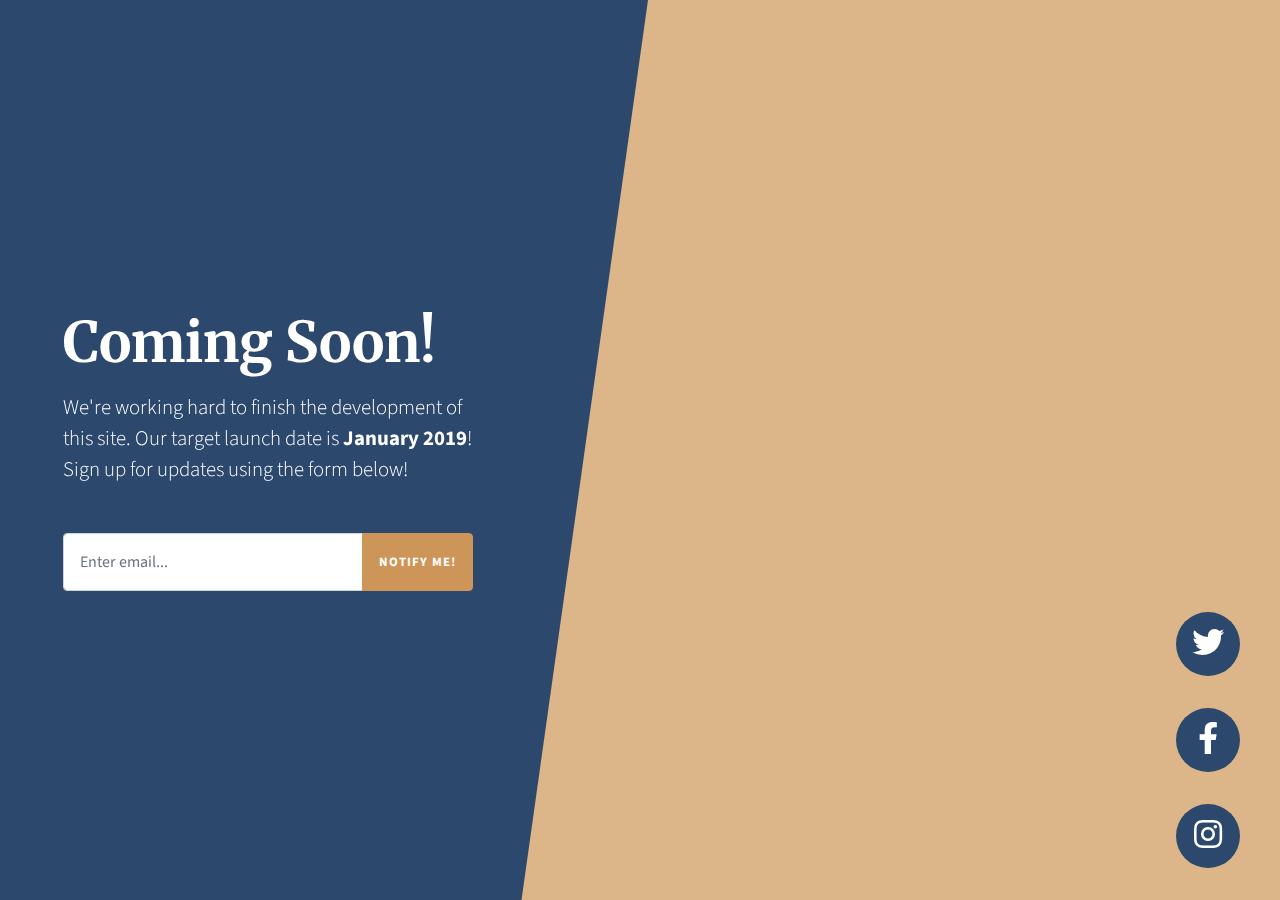
==== index.html @ 7bd94e20 "initial commit" ====
<!DOCTYPE html>
<html lang="en">

<head>

  <meta charset="utf-8">
  <meta name="viewport" content="width=device-width, initial-scale=1, shrink-to-fit=no">
  <meta name="description" content="">
  <meta name="author" content="">

  <title>Coming Soon - Start Bootstrap Theme</title>

  <!-- Bootstrap core CSS -->
  <link href="vendor/bootstrap/css/bootstrap.min.css" rel="stylesheet">

  <!-- Custom fonts for this template -->
  <link href="https://fonts.googleapis.com/css?family=Source+Sans+Pro:200,200i,300,300i,400,400i,600,600i,700,700i,900,900i" rel="stylesheet">
  <link href="https://fonts.googleapis.com/css?family=Merriweather:300,300i,400,400i,700,700i,900,900i" rel="stylesheet">
  <link href="vendor/fontawesome-free/css/all.min.css" rel="stylesheet" type="text/css">

  <!-- Custom styles for this template -->
  <link href="css/coming-soon.min.css" rel="stylesheet">

</head>

<body>

  <div class="overlay"></div>
  <video playsinline="playsinline" autoplay="autoplay" muted="muted" loop="loop">
    <source src="mp4/bg.mp4" type="video/mp4">
  </video>

  <div class="masthead">
    <div class="masthead-bg"></div>
    <div class="container h-100">
      <div class="row h-100">
        <div class="col-12 my-auto">
          <div class="masthead-content text-white py-5 py-md-0">
            <h1 class="mb-3">Coming Soon!</h1>
            <p class="mb-5">We're working hard to finish the development of this site. Our target launch date is
              <strong>January 2019</strong>! Sign up for updates using the form below!</p>
            <div class="input-group input-group-newsletter">
              <input type="email" class="form-control" placeholder="Enter email..." aria-label="Enter email..." aria-describedby="submit-button">
              <div class="input-group-append">
                <button class="btn btn-secondary" type="button" id="submit-button">Notify Me!</button>
              </div>
            </div>
          </div>
        </div>
      </div>
    </div>
  </div>

  <div class="social-icons">
    <ul class="list-unstyled text-center mb-0">
      <li class="list-unstyled-item">
        <a href="#">
          <i class="fab fa-twitter"></i>
        </a>
      </li>
      <li class="list-unstyled-item">
        <a href="#">
          <i class="fab fa-facebook-f"></i>
        </a>
      </li>
      <li class="list-unstyled-item">
        <a href="#">
          <i class="fab fa-instagram"></i>
        </a>
      </li>
    </ul>
  </div>

  <!-- Bootstrap core JavaScript -->
  <script src="vendor/jquery/jquery.min.js"></script>
  <script src="vendor/bootstrap/js/bootstrap.bundle.min.js"></script>

  <!-- Custom scripts for this template -->
  <script src="js/coming-soon.min.js"></script>

</body>

</html>
---- css/coming-soon.min.css ----
/*!
 * Start Bootstrap - Coming Soon v5.0.8 (https://startbootstrap.com/themes/coming-soon)
 * Copyright 2013-2020 Start Bootstrap
 * Licensed under MIT (https://github.com/StartBootstrap/startbootstrap-coming-soon/blob/master/LICENSE)
 */html{height:100%}body{height:100%;min-height:35rem;position:relative;font-family:'Source Sans Pro';font-weight:300}h1,h2,h3,h4,h5,h6{font-family:Merriweather;font-weight:700}video{position:fixed;top:50%;left:50%;min-width:100%;min-height:100%;width:auto;height:auto;transform:translateX(-50%) translateY(-50%);z-index:0}@media (pointer:coarse) and (hover:none){body{background:url(../img/bg-mobile-fallback.jpg) #002e66 no-repeat center center scroll;background-size:cover}body video{display:none}}.overlay{position:absolute;top:0;left:0;height:100%;width:100%;background-color:#cd9557;opacity:.7;z-index:1}.masthead{position:relative;overflow:hidden;padding-bottom:3rem;z-index:2}.masthead .masthead-bg{position:absolute;top:0;bottom:0;right:0;left:0;width:100%;min-height:35rem;height:100%;background-color:rgba(0,46,102,.8);transform:skewY(4deg);transform-origin:bottom right}.masthead .masthead-content h1{font-size:2.5rem}.masthead .masthead-content p{font-size:1.2rem}.masthead .masthead-content p strong{font-weight:700}.masthead .masthead-content .input-group-newsletter input{height:auto;font-size:1rem;padding:1rem}.masthead .masthead-content .input-group-newsletter button{font-size:.8rem;font-weight:700;text-transform:uppercase;letter-spacing:1px;padding:1rem}@media (min-width:768px){.masthead{height:100%;min-height:0;width:40.5rem;padding-bottom:0}.masthead .masthead-bg{min-height:0;transform:skewX(-8deg);transform-origin:top right}.masthead .masthead-content{padding-left:3rem;padding-right:10rem}.masthead .masthead-content h1{font-size:3.5rem}.masthead .masthead-content p{font-size:1.3rem}}.social-icons{position:absolute;margin-bottom:2rem;width:100%;z-index:2}.social-icons ul{margin-top:2rem;width:100%;text-align:center}.social-icons ul>li{margin-left:1rem;margin-right:1rem;display:inline-block}.social-icons ul>li>a{display:block;color:#fff;background-color:rgba(0,46,102,.8);border-radius:100%;font-size:2rem;line-height:4rem;height:4rem;width:4rem}@media (min-width:768px){.social-icons{margin:0;position:absolute;right:2.5rem;bottom:2rem;width:auto}.social-icons ul{margin-top:0;width:auto}.social-icons ul>li{display:block;margin-left:0;margin-right:0;margin-bottom:2rem}.social-icons ul>li:last-child{margin-bottom:0}.social-icons ul>li>a{transition:all .2s ease-in-out;font-size:2rem;line-height:4rem;height:4rem;width:4rem}.social-icons ul>li>a:hover{background-color:#002e66}}.btn-secondary{background-color:#cd9557;border-color:#cd9557}.btn-secondary:active,.btn-secondary:focus,.btn-secondary:hover{background-color:#ba7c37!important;border-color:#ba7c37!important}.input{font-weight:300!important}
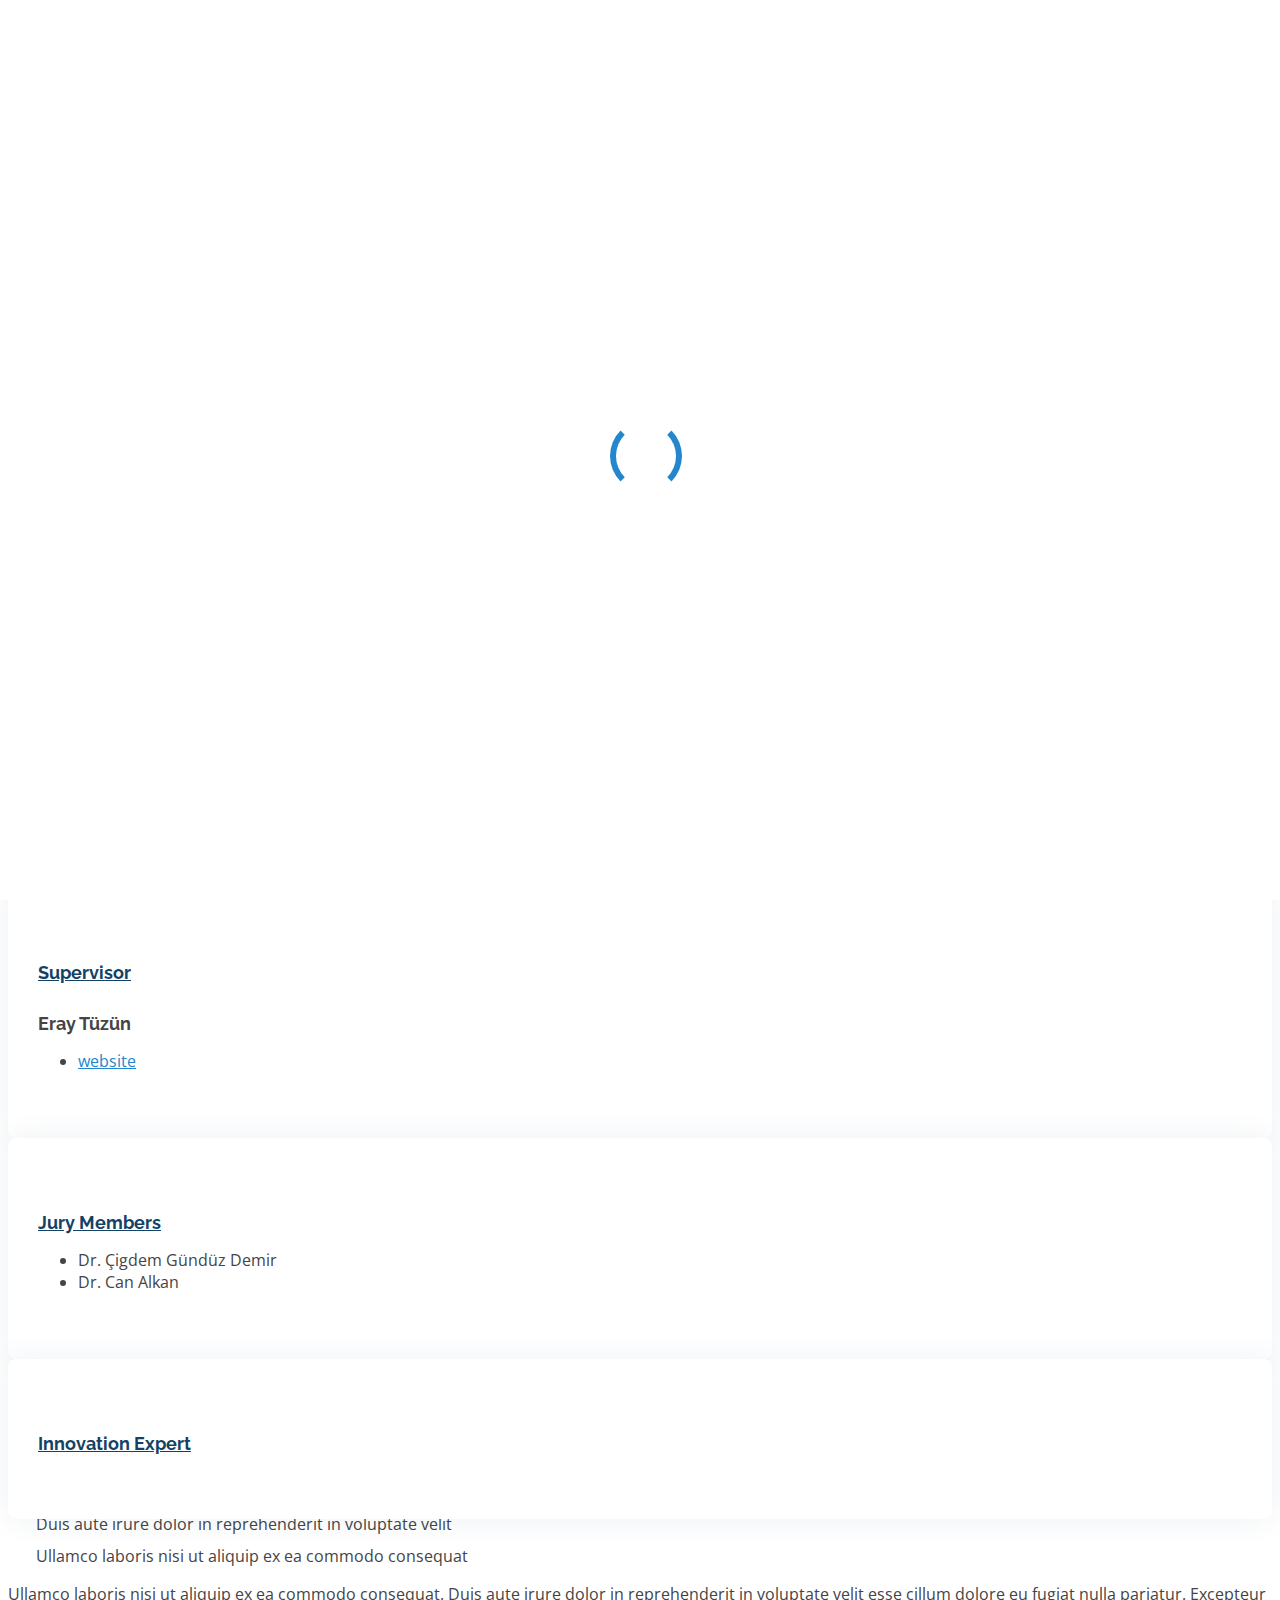
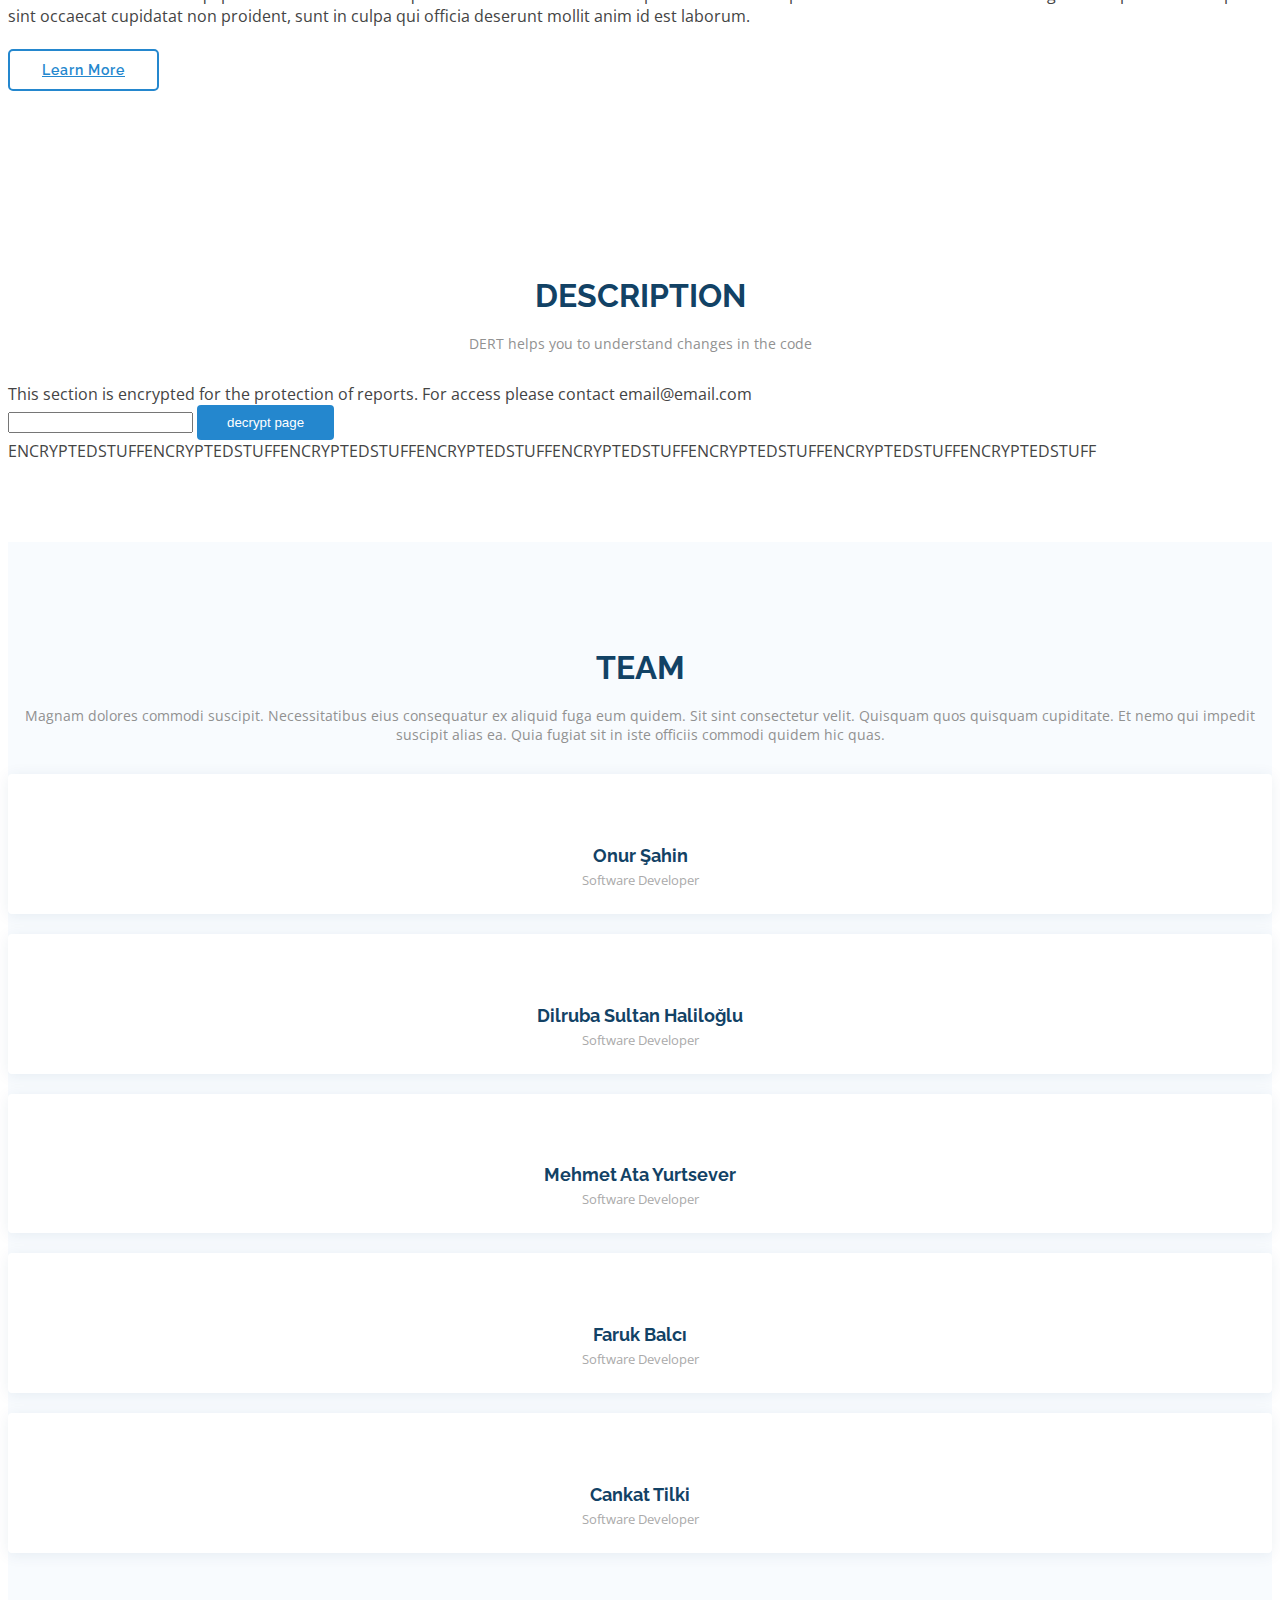
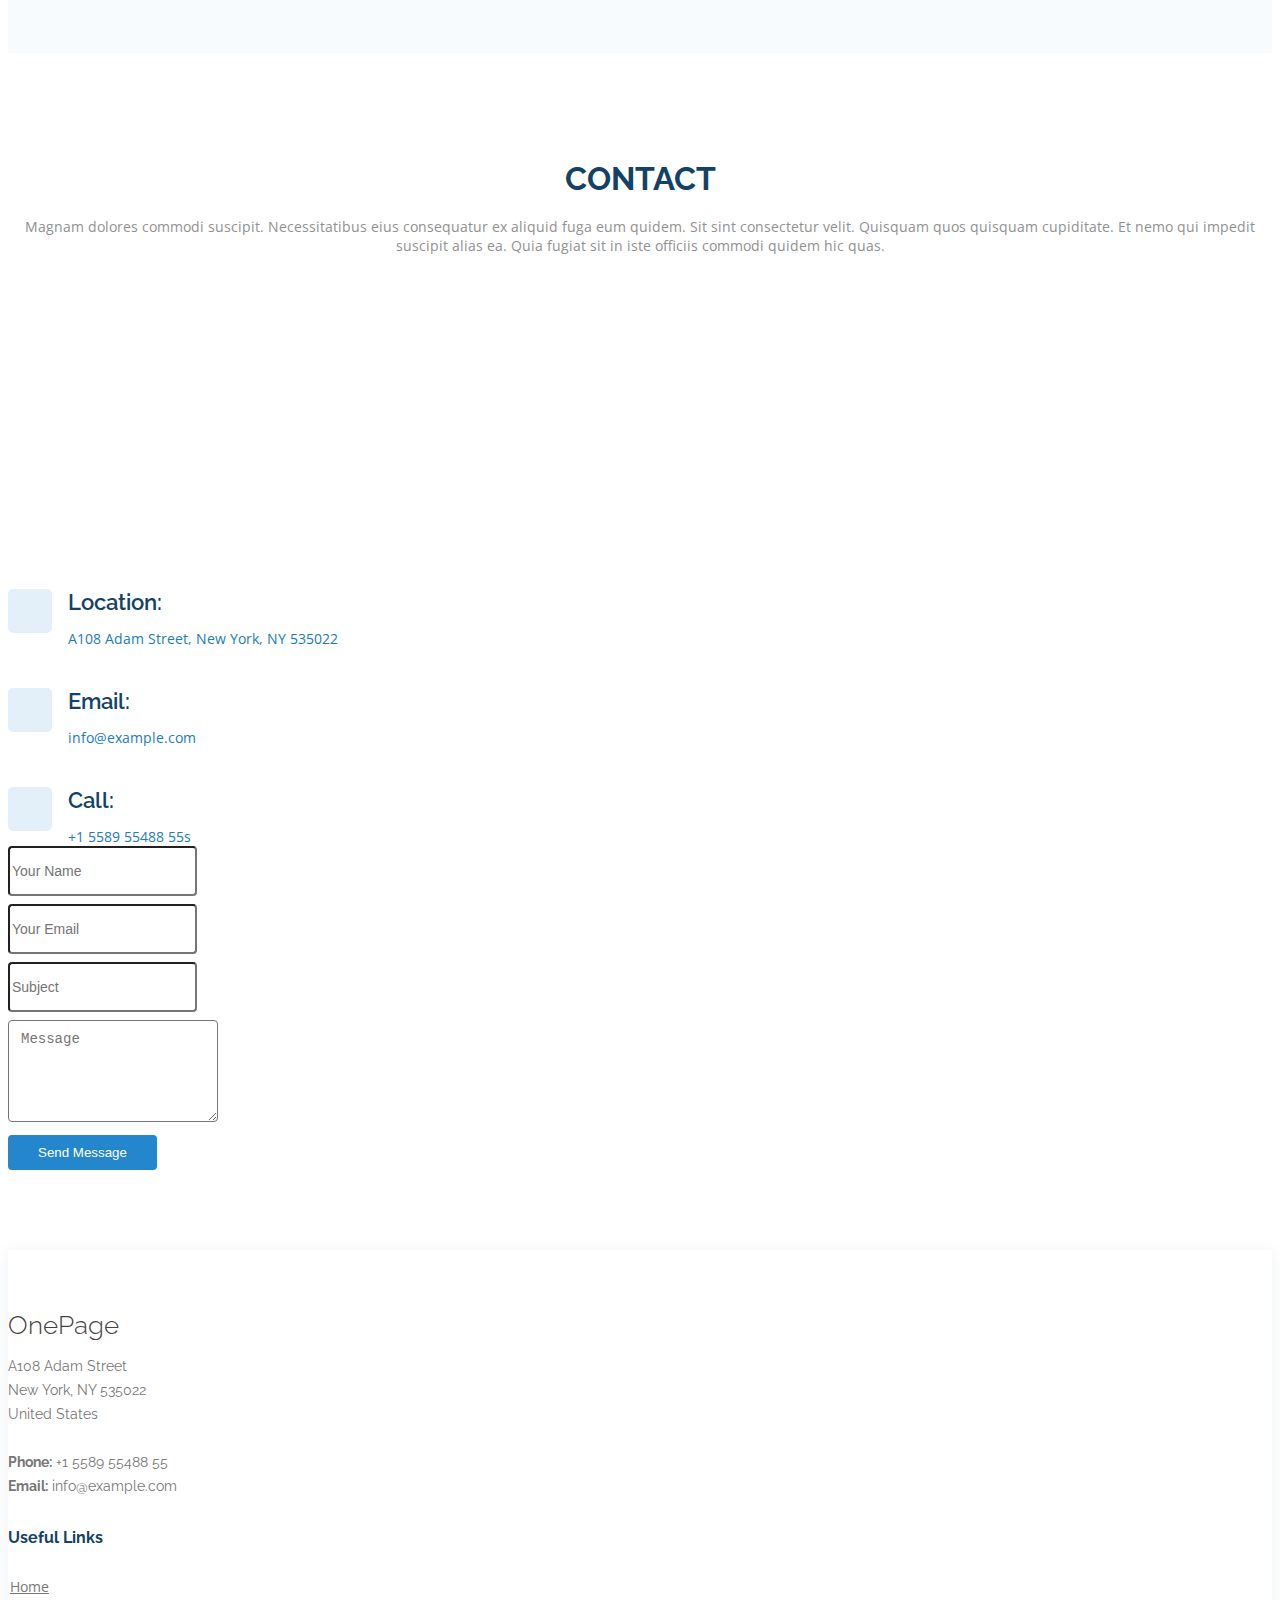
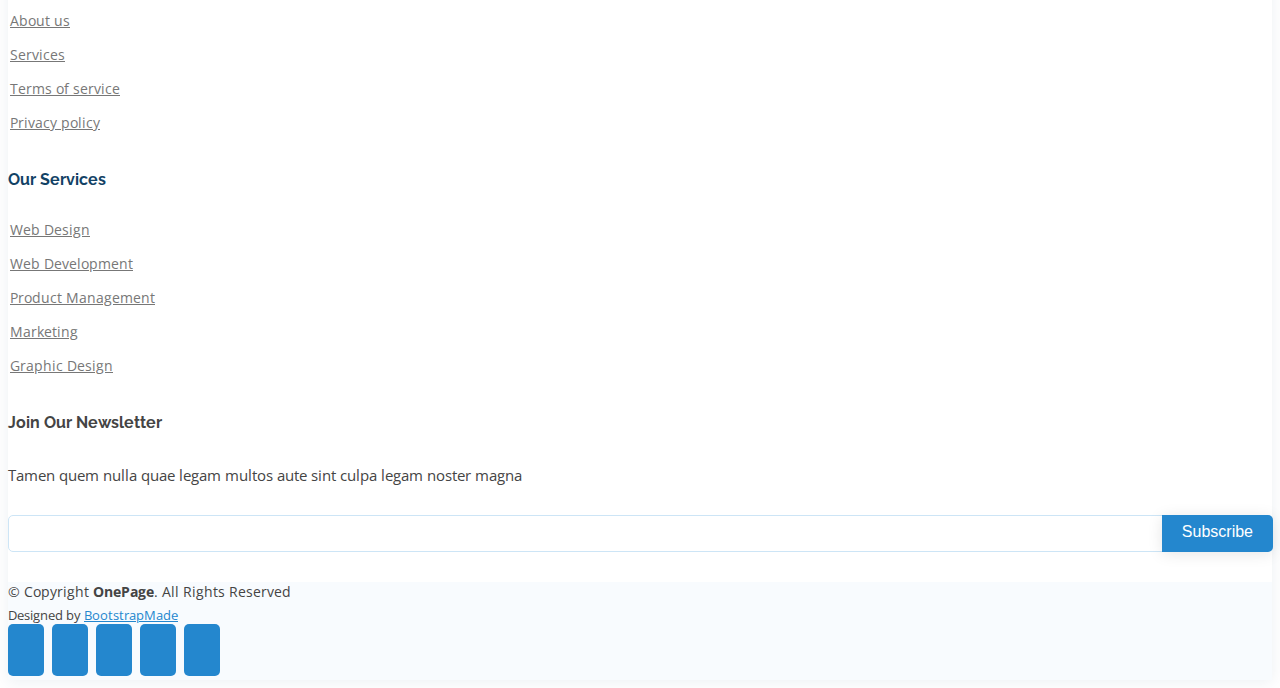
==== commit 9c2899d2: "Added encryption do" ====
--- a/index.html
+++ b/index.html
@@ -1,83 +1,1063 @@
-<!DOCTYPE html>
-<html lang="en">
-
-<head>
-
-  <meta charset="utf-8">
-  <meta name="viewport" content="width=device-width, initial-scale=1, shrink-to-fit=no">
-  <meta name="description" content="">
-  <meta name="author" content="">
-
-  <title>Coming Soon - Start Bootstrap Theme</title>
-
-  <!-- Bootstrap core CSS -->
-  <link href="vendor/bootstrap/css/bootstrap.min.css" rel="stylesheet">
-
-  <!-- Custom fonts for this template -->
-  <link href="https://fonts.googleapis.com/css?family=Source+Sans+Pro:200,200i,300,300i,400,400i,600,600i,700,700i,900,900i" rel="stylesheet">
-  <link href="https://fonts.googleapis.com/css?family=Merriweather:300,300i,400,400i,700,700i,900,900i" rel="stylesheet">
-  <link href="vendor/fontawesome-free/css/all.min.css" rel="stylesheet" type="text/css">
-
-  <!-- Custom styles for this template -->
-  <link href="css/coming-soon.min.css" rel="stylesheet">
-
-</head>
-
-<body>
-
-  <div class="overlay"></div>
-  <video playsinline="playsinline" autoplay="autoplay" muted="muted" loop="loop">
-    <source src="mp4/bg.mp4" type="video/mp4">
-  </video>
-
-  <div class="masthead">
-    <div class="masthead-bg"></div>
-    <div class="container h-100">
-      <div class="row h-100">
-        <div class="col-12 my-auto">
-          <div class="masthead-content text-white py-5 py-md-0">
-            <h1 class="mb-3">Coming Soon!</h1>
-            <p class="mb-5">We're working hard to finish the development of this site. Our target launch date is
-              <strong>January 2019</strong>! Sign up for updates using the form below!</p>
-            <div class="input-group input-group-newsletter">
-              <input type="email" class="form-control" placeholder="Enter email..." aria-label="Enter email..." aria-describedby="submit-button">
-              <div class="input-group-append">
-                <button class="btn btn-secondary" type="button" id="submit-button">Notify Me!</button>
-              </div>
-            </div>
-          </div>
-        </div>
-      </div>
-    </div>
-  </div>
-
-  <div class="social-icons">
-    <ul class="list-unstyled text-center mb-0">
-      <li class="list-unstyled-item">
-        <a href="#">
-          <i class="fab fa-twitter"></i>
-        </a>
-      </li>
-      <li class="list-unstyled-item">
-        <a href="#">
-          <i class="fab fa-facebook-f"></i>
-        </a>
-      </li>
-      <li class="list-unstyled-item">
-        <a href="#">
-          <i class="fab fa-instagram"></i>
-        </a>
-      </li>
-    </ul>
-  </div>
-
-  <!-- Bootstrap core JavaScript -->
-  <script src="vendor/jquery/jquery.min.js"></script>
-  <script src="vendor/bootstrap/js/bootstrap.bundle.min.js"></script>
-
-  <!-- Custom scripts for this template -->
-  <script src="js/coming-soon.min.js"></script>
-
-</body>
-
-</html>
+<!DOCTYPE html>
+<html lang="en">
+
+<head>
+  <meta charset="utf-8">
+  <meta content="width=device-width, initial-scale=1.0" name="viewport">
+
+  <title>OnePage Bootstrap Template - Index</title>
+  <meta content="" name="descriptison">
+  <meta content="" name="keywords">
+
+  <!-- Favicons -->
+  <link href="assets/img/favicon.png" rel="icon">
+  <link href="assets/img/apple-touch-icon.png" rel="apple-touch-icon">
+
+  <!-- Google Fonts -->
+  <link href="https://fonts.googleapis.com/css?family=Open+Sans:300,300i,400,400i,600,600i,700,700i|Raleway:300,300i,400,400i,500,500i,600,600i,700,700i|Poppins:300,300i,400,400i,500,500i,600,600i,700,700i" rel="stylesheet">
+
+  <!-- Vendor CSS Files -->
+  <link href="assets/vendor/bootstrap/css/bootstrap.min.css" rel="stylesheet">
+  <link href="assets/vendor/icofont/icofont.min.css" rel="stylesheet">
+  <link href="assets/vendor/boxicons/css/boxicons.min.css" rel="stylesheet">
+  <link href="assets/vendor/remixicon/remixicon.css" rel="stylesheet">
+  <link href="assets/vendor/venobox/venobox.css" rel="stylesheet">
+  <link href="assets/vendor/owl.carousel/assets/owl.carousel.min.css" rel="stylesheet">
+  <link href="assets/vendor/aos/aos.css" rel="stylesheet">
+
+  <!-- Template Main CSS File -->
+  <link href="assets/css/style.css" rel="stylesheet">
+
+  <!-- =======================================================
+  * Template Name: OnePage - v2.1.0
+  * Template URL: https://bootstrapmade.com/onepage-multipurpose-bootstrap-template/
+  * Author: BootstrapMade.com
+  * License: https://bootstrapmade.com/license/
+  ======================================================== -->
+</head>
+
+<body>
+
+
+  <!-- ======= Header ======= -->
+  <header id="header" class="fixed-top">
+    <div class="container d-flex align-items-center">
+
+      <h1 class="logo mr-auto"><a href="index.html">DERT</a></h1>
+      <!-- Uncomment below if you prefer to use an image logo -->
+      <!-- <a href="index.html" class="logo mr-auto"><img src="assets/img/logo.png" alt="" class="img-fluid"></a>-->
+
+      <nav class="nav-menu d-none d-lg-block">
+        <ul>
+          <li class="active"><a href="index.html">Home</a></li>
+          <!--<li><a href="#about">About</a></li>
+          <li><a href="#services">Services</a></li>
+          <li><a href="#portfolio">Portfolio</a></li>
+          <li><a href="#team">Team</a></li>
+          <li><a href="#pricing">Pricing</a></li>
+          <li class="drop-down"><a href="">Drop Down</a>
+            <ul>
+              <li><a href="#">Drop Down 1</a></li>
+              <li class="drop-down"><a href="#">Deep Drop Down</a>
+                <ul>
+                  <li><a href="#">Deep Drop Down 1</a></li>
+                  <li><a href="#">Deep Drop Down 2</a></li>
+                  <li><a href="#">Deep Drop Down 3</a></li>
+                  <li><a href="#">Deep Drop Down 4</a></li>
+                  <li><a href="#">Deep Drop Down 5</a></li>
+                </ul>
+              </li>
+              <li><a href="#">Drop Down 2</a></li>
+              <li><a href="#">Drop Down 3</a></li>
+              <li><a href="#">Drop Down 4</a></li>
+            </ul>
+          </li>
+          <li><a href="#contact">Contact</a></li>
+        -->
+        </ul>
+      </nav><!-- .nav-menu -->
+
+      <a href="#about" class="get-started-btn scrollto">Get Started</a>
+
+    </div>
+  </header><!-- End Header -->
+
+
+  <!-- ======= Hero Section ======= -->
+  <section id="hero" class="d-flex align-items-center">
+    <div class="container position-relative" data-aos="fade-up" data-aos-delay="100">
+      <div class="row justify-content-center">
+        <div class="col-xl-7 col-lg-9 text-center">
+          <h1>DERT</h1>
+          <h2>Diagram Enhanced Review Tool</h2>
+        </div>
+      </div>
+      <div class="text-center">
+        <a href="#about" class="btn-get-started scrollto">Get Started</a>
+      </div>
+
+      <div class="row icon-boxes">
+        <div class="col-md-6 col-lg-3 d-flex align-items-stretch mb-5 mb-lg-0" data-aos="zoom-in" data-aos-delay="200">
+          <div class="icon-box">
+            <!-- <div class="icon"><i class="ri-stack-line"></i></div> -->
+            <h4 class="title"><a href="">Members</a></h4>
+            <ul>
+              <li>Onur Şahin</li>
+              <li>Mehmet Ata Yurtsever</li>
+              <li>Cankat Tilki</li>
+              <li>Dilruba Sultan Haliloğlu</li>
+              <li>Faruk Balcı</li>
+            </ul>
+          </div>
+        </div>
+
+        <div class="col-md-6 col-lg-3 d-flex align-items-stretch mb-5 mb-lg-0" data-aos="zoom-in" data-aos-delay="300">
+          <div class="icon-box">
+            <!--<div class="icon"><i class="ri-palette-line"></i></div>-->
+            <h4 class="title"><a href="">Supervisor</a></h4>
+            <h5 class="title">Eray Tüzün</h5>
+            <ul>
+              <li><a href="http://www.eraytuzun.com/index.html">website</a></li>
+            </ul>
+          </div>
+        </div>
+
+        <div class="col-md-6 col-lg-3 d-flex align-items-stretch mb-5 mb-lg-0" data-aos="zoom-in" data-aos-delay="400">
+          <div class="icon-box">
+            <h4 class="title"><a href="">Jury Members</a></h4>
+            <ul>
+              <li>Dr. Çigdem Gündüz Demir</li>
+              <li>Dr. Can Alkan </li>
+            </ul>
+          </div>
+        </div>
+
+        <div class="col-md-6 col-lg-3 d-flex align-items-stretch mb-5 mb-lg-0" data-aos="zoom-in" data-aos-delay="500">
+          <div class="icon-box">
+            <h4 class="title"><a href="">Innovation Expert</a></h4>
+          </div>
+        </div>
+
+      </div>
+    </div>
+  </section><!-- End Hero -->
+
+  <main id="main">
+
+    <!-- ======= About Section ======= -->
+    <section id="about" class="about">
+      <div class="container" data-aos="fade-up">
+
+        <div class="section-title">
+          <h2>Description</h2>
+          <p>DERT helps you to understand changes in the code</p>
+        </div>
+
+        <div class="row content">
+          <div class="col-lg-6">
+            <p>
+              Lorem ipsum dolor sit amet, consectetur adipiscing elit, sed do eiusmod tempor incididunt ut labore et dolore
+              magna aliqua.
+            </p>
+            <ul>
+              <li><i class="ri-check-double-line"></i> Ullamco laboris nisi ut aliquip ex ea commodo consequat</li>
+              <li><i class="ri-check-double-line"></i> Duis aute irure dolor in reprehenderit in voluptate velit</li>
+              <li><i class="ri-check-double-line"></i> Ullamco laboris nisi ut aliquip ex ea commodo consequat</li>
+            </ul>
+          </div>
+          <div class="col-lg-6 pt-4 pt-lg-0">
+            <p>
+              Ullamco laboris nisi ut aliquip ex ea commodo consequat. Duis aute irure dolor in reprehenderit in voluptate
+              velit esse cillum dolore eu fugiat nulla pariatur. Excepteur sint occaecat cupidatat non proident, sunt in
+              culpa qui officia deserunt mollit anim id est laborum.
+            </p>
+            <a href="#" class="btn-learn-more">Learn More</a>
+          </div>
+        </div>
+
+      </div>
+    </section><!-- End About Section -->
+
+    <section id="reports" class="d-flex align-items-center">
+      <div class="container position-relative" data-aos="fade-up" data-aos-delay="100">
+
+        <div class="section-title">
+          <h2>Description</h2>
+          <p>DERT helps you to understand changes in the code</p>
+        </div>
+
+        <div class="pwd-prompt text-center" id="pwd-prompt">
+          <div class="text-center">
+            This section is encrypted for the protection of reports. For access please contact email@email.com
+          </div>
+          <input id="key" type="text">    
+          <button class="dec-but" onclick="decrypt()">decrypt page</button>
+        </div>
+        <div class="encrypted" id="encrypted">
+          ENCRYPTEDSTUFFENCRYPTEDSTUFFENCRYPTEDSTUFFENCRYPTEDSTUFFENCRYPTEDSTUFFENCRYPTEDSTUFFENCRYPTEDSTUFFENCRYPTEDSTUFF
+        </div>
+    
+      </div>
+    </section>
+
+    <!-- ======= Counts Section ======= -->
+  <!--
+      <section id="counts" class="counts section-bg">
+      <div class="container">
+
+        <div class="row justify-content-end">
+
+          <div class="col-lg-3 col-md-5 col-6 d-md-flex align-items-md-stretch">
+            <div class="count-box">
+              <span data-toggle="counter-up">65</span>
+              <p>Happy Clients</p>
+            </div>
+          </div>
+
+          <div class="col-lg-3 col-md-5 col-6 d-md-flex align-items-md-stretch">
+            <div class="count-box">
+              <span data-toggle="counter-up">85</span>
+              <p>Projects</p>
+            </div>
+          </div>
+
+          <div class="col-lg-3 col-md-5 col-6 d-md-flex align-items-md-stretch">
+            <div class="count-box">
+              <span data-toggle="counter-up">12</span>
+              <p>Years of experience</p>
+            </div>
+          </div>
+
+          <div class="col-lg-3 col-md-5 col-6 d-md-flex align-items-md-stretch">
+            <div class="count-box">
+              <span data-toggle="counter-up">15</span>
+              <p>Awards</p>
+            </div>
+          </div>
+
+        </div>
+
+      </div>
+    </section><!-- End Counts Section -->
+  
+
+    <!-- ======= About Video Section ======= -->
+    <!--
+    <section id="about-video" class="about-video">
+      <div class="container" data-aos="fade-up">
+
+        <div class="row">
+
+          <div class="col-lg-6 video-box align-self-baseline" data-aos="fade-right" data-aos-delay="100">
+            <img src="assets/img/about-video.jpg" class="img-fluid" alt="">
+            <a href="https://www.youtube.com/watch?v=jDDaplaOz7Q" class="venobox play-btn mb-4" data-vbtype="video" data-autoplay="true"></a>
+          </div>
+
+          <div class="col-lg-6 pt-3 pt-lg-0 content" data-aos="fade-left" data-aos-delay="100">
+            <h3>Voluptatem dignissimos provident quasi corporis voluptates sit assumenda.</h3>
+            <p class="font-italic">
+              Lorem ipsum dolor sit amet, consectetur adipiscing elit, sed do eiusmod tempor incididunt ut labore et dolore
+              magna aliqua.
+            </p>
+            <ul>
+              <li><i class="bx bx-check-double"></i> Ullamco laboris nisi ut aliquip ex ea commodo consequat.</li>
+              <li><i class="bx bx-check-double"></i> Duis aute irure dolor in reprehenderit in voluptate velit.</li>
+              <li><i class="bx bx-check-double"></i> Voluptate repellendus pariatur reprehenderit corporis sint.</li>
+              <li><i class="bx bx-check-double"></i> Ullamco laboris nisi ut aliquip ex ea commodo consequat. Duis aute irure dolor in reprehenderit in voluptate trideta storacalaperda mastiro dolore eu fugiat nulla pariatur.</li>
+            </ul>
+            <p>
+              Ullamco laboris nisi ut aliquip ex ea commodo consequat. Duis aute irure dolor in reprehenderit in voluptate
+              velit esse cillum dolore eu fugiat nulla pariatur. Excepteur sint occaecat cupidatat non proident, sunt in
+              culpa qui officia deserunt mollit anim id est laborum
+            </p>
+          </div>
+
+        </div>
+
+      </div>
+    </section><!-- End About Video Section -->
+  
+
+    <!-- ======= Clients Section ======= -->
+    <!--
+    <section id="clients" class="clients section-bg">
+      <div class="container">
+
+        <div class="row">
+
+          <div class="col-lg-2 col-md-4 col-6 d-flex align-items-center justify-content-center" data-aos="zoom-in">
+            <img src="assets/img/clients/client-1.png" class="img-fluid" alt="">
+          </div>
+
+          <div class="col-lg-2 col-md-4 col-6 d-flex align-items-center justify-content-center" data-aos="zoom-in">
+            <img src="assets/img/clients/client-2.png" class="img-fluid" alt="">
+          </div>
+
+          <div class="col-lg-2 col-md-4 col-6 d-flex align-items-center justify-content-center" data-aos="zoom-in">
+            <img src="assets/img/clients/client-3.png" class="img-fluid" alt="">
+          </div>
+
+          <div class="col-lg-2 col-md-4 col-6 d-flex align-items-center justify-content-center" data-aos="zoom-in">
+            <img src="assets/img/clients/client-4.png" class="img-fluid" alt="">
+          </div>
+
+          <div class="col-lg-2 col-md-4 col-6 d-flex align-items-center justify-content-center" data-aos="zoom-in">
+            <img src="assets/img/clients/client-5.png" class="img-fluid" alt="">
+          </div>
+
+          <div class="col-lg-2 col-md-4 col-6 d-flex align-items-center justify-content-center" data-aos="zoom-in">
+            <img src="assets/img/clients/client-6.png" class="img-fluid" alt="">
+          </div>
+
+        </div>
+
+      </div>
+    </section><!-- End Clients Section -->
+
+    <!-- ======= Testimonials Section ======= -->
+    <!--
+    <section id="testimonials" class="testimonials">
+      <div class="container" data-aos="fade-up">
+
+        <div class="section-title">
+          <h2>Testimonials</h2>
+          <p>Magnam dolores commodi suscipit. Necessitatibus eius consequatur ex aliquid fuga eum quidem. Sit sint consectetur velit. Quisquam quos quisquam cupiditate. Et nemo qui impedit suscipit alias ea. Quia fugiat sit in iste officiis commodi quidem hic quas.</p>
+        </div>
+
+        <div class="owl-carousel testimonials-carousel">
+
+          <div class="testimonial-item">
+            <p>
+              <i class="bx bxs-quote-alt-left quote-icon-left"></i>
+              Proin iaculis purus consequat sem cure digni ssim donec porttitora entum suscipit rhoncus. Accusantium quam, ultricies eget id, aliquam eget nibh et. Maecen aliquam, risus at semper.
+              <i class="bx bxs-quote-alt-right quote-icon-right"></i>
+            </p>
+            <img src="assets/img/testimonials/testimonials-1.jpg" class="testimonial-img" alt="">
+            <h3>Saul Goodman</h3>
+            <h4>Ceo &amp; Founder</h4>
+          </div>
+
+          <div class="testimonial-item">
+            <p>
+              <i class="bx bxs-quote-alt-left quote-icon-left"></i>
+              Export tempor illum tamen malis malis eram quae irure esse labore quem cillum quid cillum eram malis quorum velit fore eram velit sunt aliqua noster fugiat irure amet legam anim culpa.
+              <i class="bx bxs-quote-alt-right quote-icon-right"></i>
+            </p>
+            <img src="assets/img/testimonials/testimonials-2.jpg" class="testimonial-img" alt="">
+            <h3>Sara Wilsson</h3>
+            <h4>Designer</h4>
+          </div>
+
+          <div class="testimonial-item">
+            <p>
+              <i class="bx bxs-quote-alt-left quote-icon-left"></i>
+              Enim nisi quem export duis labore cillum quae magna enim sint quorum nulla quem veniam duis minim tempor labore quem eram duis noster aute amet eram fore quis sint minim.
+              <i class="bx bxs-quote-alt-right quote-icon-right"></i>
+            </p>
+            <img src="assets/img/testimonials/testimonials-3.jpg" class="testimonial-img" alt="">
+            <h3>Jena Karlis</h3>
+            <h4>Store Owner</h4>
+          </div>
+
+          <div class="testimonial-item">
+            <p>
+              <i class="bx bxs-quote-alt-left quote-icon-left"></i>
+              Fugiat enim eram quae cillum dolore dolor amet nulla culpa multos export minim fugiat minim velit minim dolor enim duis veniam ipsum anim magna sunt elit fore quem dolore labore illum veniam.
+              <i class="bx bxs-quote-alt-right quote-icon-right"></i>
+            </p>
+            <img src="assets/img/testimonials/testimonials-4.jpg" class="testimonial-img" alt="">
+            <h3>Matt Brandon</h3>
+            <h4>Freelancer</h4>
+          </div>
+
+          <div class="testimonial-item">
+            <p>
+              <i class="bx bxs-quote-alt-left quote-icon-left"></i>
+              Quis quorum aliqua sint quem legam fore sunt eram irure aliqua veniam tempor noster veniam enim culpa labore duis sunt culpa nulla illum cillum fugiat legam esse veniam culpa fore nisi cillum quid.
+              <i class="bx bxs-quote-alt-right quote-icon-right"></i>
+            </p>
+            <img src="assets/img/testimonials/testimonials-5.jpg" class="testimonial-img" alt="">
+            <h3>John Larson</h3>
+            <h4>Entrepreneur</h4>
+          </div>
+
+        </div>
+
+      </div>
+    </section><!-- End Testimonials Section -->
+
+    <!-- ======= Services Section ======= -->
+    <!--
+    <section id="services" class="services section-bg">
+      <div class="container" data-aos="fade-up">
+
+        <div class="section-title">
+          <h2>Sevices</h2>
+          <p>Magnam dolores commodi suscipit. Necessitatibus eius consequatur ex aliquid fuga eum quidem. Sit sint consectetur velit. Quisquam quos quisquam cupiditate. Et nemo qui impedit suscipit alias ea. Quia fugiat sit in iste officiis commodi quidem hic quas.</p>
+        </div>
+
+        <div class="row">
+          <div class="col-lg-4 col-md-6 d-flex align-items-stretch" data-aos="zoom-in" data-aos-delay="100">
+            <div class="icon-box iconbox-blue">
+              <div class="icon">
+                <svg width="100" height="100" viewBox="0 0 600 600" xmlns="http://www.w3.org/2000/svg">
+                  <path stroke="none" stroke-width="0" fill="#f5f5f5" d="M300,521.0016835830174C376.1290562159157,517.8887921683347,466.0731472004068,529.7835943286574,510.70327084640275,468.03025145048787C554.3714126377745,407.6079735673963,508.03601936045806,328.9844924480964,491.2728898941984,256.3432110539036C474.5976632858925,184.082847569629,479.9380746630129,96.60480741107993,416.23090153303,58.64404602377083C348.86323505073057,18.502131276798302,261.93793281208167,40.57373210992963,193.5410806939664,78.93577620505333C130.42746243093433,114.334589627462,98.30271207620316,179.96522072025542,76.75703585869454,249.04625023123273C51.97151888228291,328.5150500222984,13.704378332031375,421.85034740162234,66.52175969318436,486.19268352777647C119.04800174914682,550.1803526380478,217.28368757567262,524.383925680826,300,521.0016835830174"></path>
+                </svg>
+                <i class="bx bxl-dribbble"></i>
+              </div>
+              <h4><a href="">Lorem Ipsum</a></h4>
+              <p>Voluptatum deleniti atque corrupti quos dolores et quas molestias excepturi</p>
+            </div>
+          </div>
+
+          <div class="col-lg-4 col-md-6 d-flex align-items-stretch mt-4 mt-md-0" data-aos="zoom-in" data-aos-delay="200">
+            <div class="icon-box iconbox-orange ">
+              <div class="icon">
+                <svg width="100" height="100" viewBox="0 0 600 600" xmlns="http://www.w3.org/2000/svg">
+                  <path stroke="none" stroke-width="0" fill="#f5f5f5" d="M300,582.0697525312426C382.5290701553225,586.8405444964366,449.9789794690241,525.3245884688669,502.5850820975895,461.55621195738473C556.606425686781,396.0723002908107,615.8543463187945,314.28637112970534,586.6730223649479,234.56875336149918C558.9533121215079,158.8439757836574,454.9685369536778,164.00468322053177,381.49747125262974,130.76875717737553C312.15926192815925,99.40240125094834,248.97055460311594,18.661163978235184,179.8680185752513,50.54337015887873C110.5421016452524,82.52863877960104,119.82277516462835,180.83849132639028,109.12597500060166,256.43424936330496C100.08760227029461,320.3096726198365,92.17705696193138,384.0621239912766,124.79988738764834,439.7174275375508C164.83382741302287,508.01625554203684,220.96474134820875,577.5009287672846,300,582.0697525312426"></path>
+                </svg>
+                <i class="bx bx-file"></i>
+              </div>
+              <h4><a href="">Sed Perspiciatis</a></h4>
+              <p>Duis aute irure dolor in reprehenderit in voluptate velit esse cillum dolore</p>
+            </div>
+          </div>
+
+          <div class="col-lg-4 col-md-6 d-flex align-items-stretch mt-4 mt-lg-0" data-aos="zoom-in" data-aos-delay="300">
+            <div class="icon-box iconbox-pink">
+              <div class="icon">
+                <svg width="100" height="100" viewBox="0 0 600 600" xmlns="http://www.w3.org/2000/svg">
+                  <path stroke="none" stroke-width="0" fill="#f5f5f5" d="M300,541.5067337569781C382.14930387511276,545.0595476570109,479.8736841581634,548.3450877840088,526.4010558755058,480.5488172755941C571.5218469581645,414.80211281144784,517.5187510058486,332.0715597781072,496.52539010469104,255.14436215662573C477.37192572678356,184.95920475031193,473.57363656557914,105.61284051026155,413.0603344069578,65.22779650032875C343.27470386102294,18.654635553484475,251.2091493199835,5.337323636656869,175.0934190732945,40.62881213300186C97.87086631185822,76.43348514350839,51.98124368387456,156.15599469081315,36.44837278890362,239.84606092416172C21.716077023791087,319.22268207091537,43.775223500013084,401.1760424656574,96.891909868211,461.97329694683043C147.22146801428983,519.5804099606455,223.5754009179313,538.201503339737,300,541.5067337569781"></path>
+                </svg>
+                <i class="bx bx-tachometer"></i>
+              </div>
+              <h4><a href="">Magni Dolores</a></h4>
+              <p>Excepteur sint occaecat cupidatat non proident, sunt in culpa qui officia</p>
+            </div>
+          </div>
+
+          <div class="col-lg-4 col-md-6 d-flex align-items-stretch mt-4" data-aos="zoom-in" data-aos-delay="100">
+            <div class="icon-box iconbox-yellow">
+              <div class="icon">
+                <svg width="100" height="100" viewBox="0 0 600 600" xmlns="http://www.w3.org/2000/svg">
+                  <path stroke="none" stroke-width="0" fill="#f5f5f5" d="M300,503.46388370962813C374.79870501325706,506.71871716319447,464.8034551963731,527.1746412648533,510.4981551193396,467.86667711651364C555.9287308511215,408.9015244558933,512.6030010748507,327.5744911775523,490.211057578863,256.5855673507754C471.097692560561,195.9906835881958,447.69079081568157,138.11976852964426,395.19560036434837,102.3242989838813C329.3053358748298,57.3949838291264,248.02791733380457,8.279543830951368,175.87071277845988,42.242879143198664C103.41431057327972,76.34704239035025,93.79494320519305,170.9812938413882,81.28167332365135,250.07896920659033C70.17666984294237,320.27484674793965,64.84698225790005,396.69656628748305,111.28512138212992,450.4950937839243C156.20124167950087,502.5303643271138,231.32542653798444,500.4755392045468,300,503.46388370962813"></path>
+                </svg>
+                <i class="bx bx-layer"></i>
+              </div>
+              <h4><a href="">Nemo Enim</a></h4>
+              <p>At vero eos et accusamus et iusto odio dignissimos ducimus qui blanditiis</p>
+            </div>
+          </div>
+
+          <div class="col-lg-4 col-md-6 d-flex align-items-stretch mt-4" data-aos="zoom-in" data-aos-delay="200">
+            <div class="icon-box iconbox-red">
+              <div class="icon">
+                <svg width="100" height="100" viewBox="0 0 600 600" xmlns="http://www.w3.org/2000/svg">
+                  <path stroke="none" stroke-width="0" fill="#f5f5f5" d="M300,532.3542879108572C369.38199826031484,532.3153073249985,429.10787420159085,491.63046689027357,474.5244479745417,439.17860296908856C522.8885846962883,383.3225815378663,569.1668002868075,314.3205725914397,550.7432151929288,242.7694973846089C532.6665558377875,172.5657663291529,456.2379748765914,142.6223662098291,390.3689995646985,112.34683881706744C326.66090330228417,83.06452184765237,258.84405631176094,53.51806209861945,193.32584062364296,78.48882559362697C121.61183558270385,105.82097193414197,62.805066853699245,167.19869350419734,48.57481801355237,242.6138429142374C34.843463184063346,315.3850353017275,76.69343916112496,383.4422959591041,125.22947124332185,439.3748458443577C170.7312796277747,491.8107796887764,230.57421082200815,532.3932930995766,300,532.3542879108572"></path>
+                </svg>
+                <i class="bx bx-slideshow"></i>
+              </div>
+              <h4><a href="">Dele Cardo</a></h4>
+              <p>Quis consequatur saepe eligendi voluptatem consequatur dolor consequuntur</p>
+            </div>
+          </div>
+
+          <div class="col-lg-4 col-md-6 d-flex align-items-stretch mt-4" data-aos="zoom-in" data-aos-delay="300">
+            <div class="icon-box iconbox-teal">
+              <div class="icon">
+                <svg width="100" height="100" viewBox="0 0 600 600" xmlns="http://www.w3.org/2000/svg">
+                  <path stroke="none" stroke-width="0" fill="#f5f5f5" d="M300,566.797414625762C385.7384707136149,576.1784315230908,478.7894351017131,552.8928747891023,531.9192734346935,484.94944893311C584.6109503024035,417.5663521118492,582.489472248146,322.67544863468447,553.9536738515405,242.03673114598146C529.1557734026468,171.96086150256528,465.24506316201064,127.66468636344209,395.9583748389544,100.7403814666027C334.2173773831606,76.7482773500951,269.4350130405921,84.62216499799875,207.1952322260088,107.2889140133804C132.92018162631612,134.33871894543012,41.79353780512637,160.00259165414826,22.644507872594943,236.69541883565114C3.319112789854554,314.0945973066697,72.72355303640163,379.243833228382,124.04198916343866,440.3218312028393C172.9286146004772,498.5055451809895,224.45579914871206,558.5317968840102,300,566.797414625762"></path>
+                </svg>
+                <i class="bx bx-arch"></i>
+              </div>
+              <h4><a href="">Divera Don</a></h4>
+              <p>Modi nostrum vel laborum. Porro fugit error sit minus sapiente sit aspernatur</p>
+            </div>
+          </div>
+
+        </div>
+
+      </div>
+    </section><!-- End Sevices Section -->
+
+    <!-- ======= Cta Section ======= -->
+    <!--
+    <section id="cta" class="cta">
+      <div class="container" data-aos="zoom-in">
+        <div class="text-center">
+          <h3>Call To Action</h3>
+          <p> Duis aute irure dolor in reprehenderit in voluptate velit esse cillum dolore eu fugiat nulla pariatur. Excepteur sint occaecat cupidatat non proident, sunt in culpa qui officia deserunt mollit anim id est laborum.</p>
+          <a class="cta-btn" href="#">Call To Action</a>
+        </div>
+      </div>
+    </section><!-- End Cta Section -->
+
+    <!-- ======= Portfolio Section ======= -->
+    <!--
+    <section id="portfolio" class="portfolio">
+      <div class="container" data-aos="fade-up">
+
+        <div class="section-title">
+          <h2>Portfolio</h2>
+          <p>Magnam dolores commodi suscipit. Necessitatibus eius consequatur ex aliquid fuga eum quidem. Sit sint consectetur velit. Quisquam quos quisquam cupiditate. Et nemo qui impedit suscipit alias ea. Quia fugiat sit in iste officiis commodi quidem hic quas.</p>
+        </div>
+
+        <div class="row" data-aos="fade-up" data-aos-delay="150">
+          <div class="col-lg-12 d-flex justify-content-center">
+            <ul id="portfolio-flters">
+              <li data-filter="*" class="filter-active">All</li>
+              <li data-filter=".filter-app">App</li>
+              <li data-filter=".filter-card">Card</li>
+              <li data-filter=".filter-web">Web</li>
+            </ul>
+          </div>
+        </div>
+
+        <div class="row portfolio-container" data-aos="fade-up" data-aos-delay="300">
+
+          <div class="col-lg-4 col-md-6 portfolio-item filter-app">
+            <div class="portfolio-wrap">
+              <img src="assets/img/portfolio/portfolio-1.jpg" class="img-fluid" alt="">
+              <div class="portfolio-info">
+                <h4>App 1</h4>
+                <p>App</p>
+                <div class="portfolio-links">
+                  <a href="assets/img/portfolio/portfolio-1.jpg" data-gall="portfolioGallery" class="venobox" title="App 1"><i class="bx bx-plus"></i></a>
+                  <a href="portfolio-details.html" title="More Details"><i class="bx bx-link"></i></a>
+                </div>
+              </div>
+            </div>
+          </div>
+
+          <div class="col-lg-4 col-md-6 portfolio-item filter-web">
+            <div class="portfolio-wrap">
+              <img src="assets/img/portfolio/portfolio-2.jpg" class="img-fluid" alt="">
+              <div class="portfolio-info">
+                <h4>Web 3</h4>
+                <p>Web</p>
+                <div class="portfolio-links">
+                  <a href="assets/img/portfolio/portfolio-2.jpg" data-gall="portfolioGallery" class="venobox" title="Web 3"><i class="bx bx-plus"></i></a>
+                  <a href="portfolio-details.html" title="More Details"><i class="bx bx-link"></i></a>
+                </div>
+              </div>
+            </div>
+          </div>
+
+          <div class="col-lg-4 col-md-6 portfolio-item filter-app">
+            <div class="portfolio-wrap">
+              <img src="assets/img/portfolio/portfolio-3.jpg" class="img-fluid" alt="">
+              <div class="portfolio-info">
+                <h4>App 2</h4>
+                <p>App</p>
+                <div class="portfolio-links">
+                  <a href="assets/img/portfolio/portfolio-3.jpg" data-gall="portfolioGallery" class="venobox" title="App 2"><i class="bx bx-plus"></i></a>
+                  <a href="portfolio-details.html" title="More Details"><i class="bx bx-link"></i></a>
+                </div>
+              </div>
+            </div>
+          </div>
+
+          <div class="col-lg-4 col-md-6 portfolio-item filter-card">
+            <div class="portfolio-wrap">
+              <img src="assets/img/portfolio/portfolio-4.jpg" class="img-fluid" alt="">
+              <div class="portfolio-info">
+                <h4>Card 2</h4>
+                <p>Card</p>
+                <div class="portfolio-links">
+                  <a href="assets/img/portfolio/portfolio-4.jpg" data-gall="portfolioGallery" class="venobox" title="Card 2"><i class="bx bx-plus"></i></a>
+                  <a href="portfolio-details.html" title="More Details"><i class="bx bx-link"></i></a>
+                </div>
+              </div>
+            </div>
+          </div>
+
+          <div class="col-lg-4 col-md-6 portfolio-item filter-web">
+            <div class="portfolio-wrap">
+              <img src="assets/img/portfolio/portfolio-5.jpg" class="img-fluid" alt="">
+              <div class="portfolio-info">
+                <h4>Web 2</h4>
+                <p>Web</p>
+                <div class="portfolio-links">
+                  <a href="assets/img/portfolio/portfolio-5.jpg" data-gall="portfolioGallery" class="venobox" title="Web 2"><i class="bx bx-plus"></i></a>
+                  <a href="portfolio-details.html" title="More Details"><i class="bx bx-link"></i></a>
+                </div>
+              </div>
+            </div>
+          </div>
+
+          <div class="col-lg-4 col-md-6 portfolio-item filter-app">
+            <div class="portfolio-wrap">
+              <img src="assets/img/portfolio/portfolio-6.jpg" class="img-fluid" alt="">
+              <div class="portfolio-info">
+                <h4>App 3</h4>
+                <p>App</p>
+                <div class="portfolio-links">
+                  <a href="assets/img/portfolio/portfolio-6.jpg" data-gall="portfolioGallery" class="venobox" title="App 3"><i class="bx bx-plus"></i></a>
+                  <a href="portfolio-details.html" title="More Details"><i class="bx bx-link"></i></a>
+                </div>
+              </div>
+            </div>
+          </div>
+
+          <div class="col-lg-4 col-md-6 portfolio-item filter-card">
+            <div class="portfolio-wrap">
+              <img src="assets/img/portfolio/portfolio-7.jpg" class="img-fluid" alt="">
+              <div class="portfolio-info">
+                <h4>Card 1</h4>
+                <p>Card</p>
+                <div class="portfolio-links">
+                  <a href="assets/img/portfolio/portfolio-7.jpg" data-gall="portfolioGallery" class="venobox" title="Card 1"><i class="bx bx-plus"></i></a>
+                  <a href="portfolio-details.html" title="More Details"><i class="bx bx-link"></i></a>
+                </div>
+              </div>
+            </div>
+          </div>
+
+          <div class="col-lg-4 col-md-6 portfolio-item filter-card">
+            <div class="portfolio-wrap">
+              <img src="assets/img/portfolio/portfolio-8.jpg" class="img-fluid" alt="">
+              <div class="portfolio-info">
+                <h4>Card 3</h4>
+                <p>Card</p>
+                <div class="portfolio-links">
+                  <a href="assets/img/portfolio/portfolio-8.jpg" data-gall="portfolioGallery" class="venobox" title="Card 3"><i class="bx bx-plus"></i></a>
+                  <a href="portfolio-details.html" title="More Details"><i class="bx bx-link"></i></a>
+                </div>
+              </div>
+            </div>
+          </div>
+
+          <div class="col-lg-4 col-md-6 portfolio-item filter-web">
+            <div class="portfolio-wrap">
+              <img src="assets/img/portfolio/portfolio-9.jpg" class="img-fluid" alt="">
+              <div class="portfolio-info">
+                <h4>Web 3</h4>
+                <p>Web</p>
+                <div class="portfolio-links">
+                  <a href="assets/img/portfolio/portfolio-9.jpg" data-gall="portfolioGallery" class="venobox" title="Web 3"><i class="bx bx-plus"></i></a>
+                  <a href="portfolio-details.html" title="More Details"><i class="bx bx-link"></i></a>
+                </div>
+              </div>
+            </div>
+          </div>
+
+        </div>
+
+      </div>
+    </section><!-- End Portfolio Section -->
+
+    <!-- ======= Team Section ======= -->
+    <section id="team" class="team section-bg">
+      <div class="container" data-aos="fade-up">
+
+        <div class="section-title">
+          <h2>Team</h2>
+          <p>Magnam dolores commodi suscipit. Necessitatibus eius consequatur ex aliquid fuga eum quidem. Sit sint consectetur velit. Quisquam quos quisquam cupiditate. Et nemo qui impedit suscipit alias ea. Quia fugiat sit in iste officiis commodi quidem hic quas.</p>
+        </div>
+
+        <div class="row">
+
+          <div class="col-lg-3 col-md-6 d-flex align-items-stretch" data-aos="fade-up" data-aos-delay="100">
+            <div class="member">
+              <div class="member-img">
+                <img src="assets/img/team/avatar.png" class="img-fluid" alt="">
+                <div class="social">
+                  <a href=""><i class="icofont-twitter"></i></a>
+                  <a href=""><i class="icofont-facebook"></i></a>
+                  <a href=""><i class="icofont-instagram"></i></a>
+                  <a href=""><i class="icofont-linkedin"></i></a>
+                </div>
+              </div>
+              <div class="member-info">
+                <h4>Onur Şahin</h4>
+                <span>Software Developer</span>
+              </div>
+            </div>
+          </div>
+
+          <div class="col-lg-3 col-md-6 d-flex align-items-stretch" data-aos="fade-up" data-aos-delay="200">
+            <div class="member">
+              <div class="member-img">
+                <img src="assets/img/team/avatar.png" class="img-fluid" alt="">
+                <div class="social">
+                  <a href=""><i class="icofont-twitter"></i></a>
+                  <a href=""><i class="icofont-facebook"></i></a>
+                  <a href=""><i class="icofont-instagram"></i></a>
+                  <a href=""><i class="icofont-linkedin"></i></a>
+                </div>
+              </div>
+              <div class="member-info">
+                <h4>Dilruba Sultan Haliloğlu</h4>
+                <span>Software Developer</span>
+              </div>
+            </div>
+          </div>
+
+          <div class="col-lg-3 col-md-6 d-flex align-items-stretch" data-aos="fade-up" data-aos-delay="300">
+            <div class="member">
+              <div class="member-img">
+                <img src="assets/img/team/avatar.png" class="img-fluid" alt="">
+                <div class="social">
+                  <a href=""><i class="icofont-twitter"></i></a>
+                  <a href=""><i class="icofont-facebook"></i></a>
+                  <a href=""><i class="icofont-instagram"></i></a>
+                  <a href=""><i class="icofont-linkedin"></i></a>
+                </div>
+              </div>
+              <div class="member-info">
+                <h4>Mehmet Ata Yurtsever</h4>
+                <span>Software Developer</span>
+              </div>
+            </div>
+          </div>
+
+          <div class="col-lg-3 col-md-6 d-flex align-items-stretch" data-aos="fade-up" data-aos-delay="400">
+            <div class="member">
+              <div class="member-img">
+                <img src="assets/img/team/avatar.png" class="img-fluid" alt="">
+                <div class="social">
+                  <a href=""><i class="icofont-twitter"></i></a>
+                  <a href=""><i class="icofont-facebook"></i></a>
+                  <a href=""><i class="icofont-instagram"></i></a>
+                  <a href=""><i class="icofont-linkedin"></i></a>
+                </div>
+              </div>
+              <div class="member-info">
+                <h4>Faruk Balcı</h4>
+                <span>Software Developer</span>
+              </div>
+            </div>
+          </div>
+
+          <div class="col-lg-3 col-md-6 d-flex align-items-stretch" data-aos="fade-up" data-aos-delay="400">
+            <div class="member">
+              <div class="member-img">
+                <img src="assets/img/team/avatar.png" class="img-fluid" alt="">
+                <div class="social">
+                  <a href=""><i class="icofont-twitter"></i></a>
+                  <a href=""><i class="icofont-facebook"></i></a>
+                  <a href=""><i class="icofont-instagram"></i></a>
+                  <a href=""><i class="icofont-linkedin"></i></a>
+                </div>
+              </div>
+              <div class="member-info">
+                <h4>Cankat Tilki</h4>
+                <span>Software Developer</span>
+              </div>
+            </div>
+          </div>
+
+        </div>
+
+      </div>
+    </section><!-- End Team Section -->
+
+    <!-- ======= Pricing Section ======= -->
+    <!--
+    <section id="pricing" class="pricing">
+      <div class="container" data-aos="fade-up">
+
+        <div class="section-title">
+          <h2>Pricing</h2>
+          <p>Magnam dolores commodi suscipit. Necessitatibus eius consequatur ex aliquid fuga eum quidem. Sit sint consectetur velit. Quisquam quos quisquam cupiditate. Et nemo qui impedit suscipit alias ea. Quia fugiat sit in iste officiis commodi quidem hic quas.</p>
+        </div>
+
+        <div class="row">
+
+          <div class="col-lg-4 col-md-6" data-aos="zoom-im" data-aos-delay="100">
+            <div class="box">
+              <h3>Free</h3>
+              <h4><sup>$</sup>0<span> / month</span></h4>
+              <ul>
+                <li>Aida dere</li>
+                <li>Nec feugiat nisl</li>
+                <li>Nulla at volutpat dola</li>
+                <li class="na">Pharetra massa</li>
+                <li class="na">Massa ultricies mi</li>
+              </ul>
+              <div class="btn-wrap">
+                <a href="#" class="btn-buy">Buy Now</a>
+              </div>
+            </div>
+          </div>
+
+          <div class="col-lg-4 col-md-6 mt-4 mt-md-0" data-aos="zoom-in" data-aos-delay="100">
+            <div class="box featured">
+              <h3>Business</h3>
+              <h4><sup>$</sup>19<span> / month</span></h4>
+              <ul>
+                <li>Aida dere</li>
+                <li>Nec feugiat nisl</li>
+                <li>Nulla at volutpat dola</li>
+                <li>Pharetra massa</li>
+                <li class="na">Massa ultricies mi</li>
+              </ul>
+              <div class="btn-wrap">
+                <a href="#" class="btn-buy">Buy Now</a>
+              </div>
+            </div>
+          </div>
+
+          <div class="col-lg-4 col-md-6 mt-4 mt-lg-0" data-aos="zoom-in" data-aos-delay="100">
+            <div class="box">
+              <h3>Developer</h3>
+              <h4><sup>$</sup>29<span> / month</span></h4>
+              <ul>
+                <li>Aida dere</li>
+                <li>Nec feugiat nisl</li>
+                <li>Nulla at volutpat dola</li>
+                <li>Pharetra massa</li>
+                <li>Massa ultricies mi</li>
+              </ul>
+              <div class="btn-wrap">
+                <a href="#" class="btn-buy">Buy Now</a>
+              </div>
+            </div>
+          </div>
+
+        </div>
+
+      </div>
+    </section><!-- End Pricing Section -->
+
+    <!-- ======= Frequently Asked Questions Section ======= -->
+    <!--
+    <section id="faq" class="faq section-bg">
+      <div class="container" data-aos="fade-up">
+
+        <div class="section-title">
+          <h2>Frequently Asked Questions</h2>
+          <p>Magnam dolores commodi suscipit. Necessitatibus eius consequatur ex aliquid fuga eum quidem. Sit sint consectetur velit. Quisquam quos quisquam cupiditate. Et nemo qui impedit suscipit alias ea. Quia fugiat sit in iste officiis commodi quidem hic quas.</p>
+        </div>
+
+        <div class="faq-list">
+          <ul>
+            <li data-aos="fade-up">
+              <i class="bx bx-help-circle icon-help"></i> <a data-toggle="collapse" class="collapse" href="#faq-list-1">Non consectetur a erat nam at lectus urna duis? <i class="bx bx-chevron-down icon-show"></i><i class="bx bx-chevron-up icon-close"></i></a>
+              <div id="faq-list-1" class="collapse show" data-parent=".faq-list">
+                <p>
+                  Feugiat pretium nibh ipsum consequat. Tempus iaculis urna id volutpat lacus laoreet non curabitur gravida. Venenatis lectus magna fringilla urna porttitor rhoncus dolor purus non.
+                </p>
+              </div>
+            </li>
+
+            <li data-aos="fade-up" data-aos-delay="100">
+              <i class="bx bx-help-circle icon-help"></i> <a data-toggle="collapse" href="#faq-list-2" class="collapsed">Feugiat scelerisque varius morbi enim nunc? <i class="bx bx-chevron-down icon-show"></i><i class="bx bx-chevron-up icon-close"></i></a>
+              <div id="faq-list-2" class="collapse" data-parent=".faq-list">
+                <p>
+                  Dolor sit amet consectetur adipiscing elit pellentesque habitant morbi. Id interdum velit laoreet id donec ultrices. Fringilla phasellus faucibus scelerisque eleifend donec pretium. Est pellentesque elit ullamcorper dignissim. Mauris ultrices eros in cursus turpis massa tincidunt dui.
+                </p>
+              </div>
+            </li>
+
+            <li data-aos="fade-up" data-aos-delay="200">
+              <i class="bx bx-help-circle icon-help"></i> <a data-toggle="collapse" href="#faq-list-3" class="collapsed">Dolor sit amet consectetur adipiscing elit? <i class="bx bx-chevron-down icon-show"></i><i class="bx bx-chevron-up icon-close"></i></a>
+              <div id="faq-list-3" class="collapse" data-parent=".faq-list">
+                <p>
+                  Eleifend mi in nulla posuere sollicitudin aliquam ultrices sagittis orci. Faucibus pulvinar elementum integer enim. Sem nulla pharetra diam sit amet nisl suscipit. Rutrum tellus pellentesque eu tincidunt. Lectus urna duis convallis convallis tellus. Urna molestie at elementum eu facilisis sed odio morbi quis
+                </p>
+              </div>
+            </li>
+
+            <li data-aos="fade-up" data-aos-delay="300">
+              <i class="bx bx-help-circle icon-help"></i> <a data-toggle="collapse" href="#faq-list-4" class="collapsed">Tempus quam pellentesque nec nam aliquam sem et tortor consequat? <i class="bx bx-chevron-down icon-show"></i><i class="bx bx-chevron-up icon-close"></i></a>
+              <div id="faq-list-4" class="collapse" data-parent=".faq-list">
+                <p>
+                  Molestie a iaculis at erat pellentesque adipiscing commodo. Dignissim suspendisse in est ante in. Nunc vel risus commodo viverra maecenas accumsan. Sit amet nisl suscipit adipiscing bibendum est. Purus gravida quis blandit turpis cursus in.
+                </p>
+              </div>
+            </li>
+
+            <li data-aos="fade-up" data-aos-delay="400">
+              <i class="bx bx-help-circle icon-help"></i> <a data-toggle="collapse" href="#faq-list-5" class="collapsed">Tortor vitae purus faucibus ornare. Varius vel pharetra vel turpis nunc eget lorem dolor? <i class="bx bx-chevron-down icon-show"></i><i class="bx bx-chevron-up icon-close"></i></a>
+              <div id="faq-list-5" class="collapse" data-parent=".faq-list">
+                <p>
+                  Laoreet sit amet cursus sit amet dictum sit amet justo. Mauris vitae ultricies leo integer malesuada nunc vel. Tincidunt eget nullam non nisi est sit amet. Turpis nunc eget lorem dolor sed. Ut venenatis tellus in metus vulputate eu scelerisque.
+                </p>
+              </div>
+            </li>
+
+          </ul>
+        </div>
+
+      </div>
+    </section><!-- End Frequently Asked Questions Section -->
+
+    <!-- ======= Contact Section ======= -->
+    <section id="contact" class="contact">
+      <div class="container" data-aos="fade-up">
+
+        <div class="section-title">
+          <h2>Contact</h2>
+          <p>Magnam dolores commodi suscipit. Necessitatibus eius consequatur ex aliquid fuga eum quidem. Sit sint consectetur velit. Quisquam quos quisquam cupiditate. Et nemo qui impedit suscipit alias ea. Quia fugiat sit in iste officiis commodi quidem hic quas.</p>
+        </div>
+
+        <div>
+          <iframe style="border:0; width: 100%; height: 270px;" src="https://www.google.com/maps/embed?pb=!1m14!1m8!1m3!1d12097.433213460943!2d-74.0062269!3d40.7101282!3m2!1i1024!2i768!4f13.1!3m3!1m2!1s0x0%3A0xb89d1fe6bc499443!2sDowntown+Conference+Center!5e0!3m2!1smk!2sbg!4v1539943755621" frameborder="0" allowfullscreen></iframe>
+        </div>
+
+        <div class="row mt-5">
+
+          <div class="col-lg-4">
+            <div class="info">
+              <div class="address">
+                <i class="icofont-google-map"></i>
+                <h4>Location:</h4>
+                <p>A108 Adam Street, New York, NY 535022</p>
+              </div>
+
+              <div class="email">
+                <i class="icofont-envelope"></i>
+                <h4>Email:</h4>
+                <p>info@example.com</p>
+              </div>
+
+              <div class="phone">
+                <i class="icofont-phone"></i>
+                <h4>Call:</h4>
+                <p>+1 5589 55488 55s</p>
+              </div>
+
+            </div>
+
+          </div>
+
+          <div class="col-lg-8 mt-5 mt-lg-0">
+
+            <form action="forms/contact.php" method="post" role="form" class="php-email-form">
+              <div class="form-row">
+                <div class="col-md-6 form-group">
+                  <input type="text" name="name" class="form-control" id="name" placeholder="Your Name" data-rule="minlen:4" data-msg="Please enter at least 4 chars" />
+                  <div class="validate"></div>
+                </div>
+                <div class="col-md-6 form-group">
+                  <input type="email" class="form-control" name="email" id="email" placeholder="Your Email" data-rule="email" data-msg="Please enter a valid email" />
+                  <div class="validate"></div>
+                </div>
+              </div>
+              <div class="form-group">
+                <input type="text" class="form-control" name="subject" id="subject" placeholder="Subject" data-rule="minlen:4" data-msg="Please enter at least 8 chars of subject" />
+                <div class="validate"></div>
+              </div>
+              <div class="form-group">
+                <textarea class="form-control" name="message" rows="5" data-rule="required" data-msg="Please write something for us" placeholder="Message"></textarea>
+                <div class="validate"></div>
+              </div>
+              <div class="mb-3">
+                <div class="loading">Loading</div>
+                <div class="error-message"></div>
+                <div class="sent-message">Your message has been sent. Thank you!</div>
+              </div>
+              <div class="text-center"><button type="submit">Send Message</button></div>
+            </form>
+
+          </div>
+
+        </div>
+
+      </div>
+    </section><!-- End Contact Section -->
+
+  </main><!-- End #main -->
+
+  <!-- ======= Footer ======= -->
+  <footer id="footer">
+
+    <div class="footer-top">
+      <div class="container">
+        <div class="row">
+
+          <div class="col-lg-3 col-md-6 footer-contact">
+            <h3>OnePage</h3>
+            <p>
+              A108 Adam Street <br>
+              New York, NY 535022<br>
+              United States <br><br>
+              <strong>Phone:</strong> +1 5589 55488 55<br>
+              <strong>Email:</strong> info@example.com<br>
+            </p>
+          </div>
+
+          <div class="col-lg-2 col-md-6 footer-links">
+            <h4>Useful Links</h4>
+            <ul>
+              <li><i class="bx bx-chevron-right"></i> <a href="#">Home</a></li>
+              <li><i class="bx bx-chevron-right"></i> <a href="#">About us</a></li>
+              <li><i class="bx bx-chevron-right"></i> <a href="#">Services</a></li>
+              <li><i class="bx bx-chevron-right"></i> <a href="#">Terms of service</a></li>
+              <li><i class="bx bx-chevron-right"></i> <a href="#">Privacy policy</a></li>
+            </ul>
+          </div>
+
+          <div class="col-lg-3 col-md-6 footer-links">
+            <h4>Our Services</h4>
+            <ul>
+              <li><i class="bx bx-chevron-right"></i> <a href="#">Web Design</a></li>
+              <li><i class="bx bx-chevron-right"></i> <a href="#">Web Development</a></li>
+              <li><i class="bx bx-chevron-right"></i> <a href="#">Product Management</a></li>
+              <li><i class="bx bx-chevron-right"></i> <a href="#">Marketing</a></li>
+              <li><i class="bx bx-chevron-right"></i> <a href="#">Graphic Design</a></li>
+            </ul>
+          </div>
+
+          <div class="col-lg-4 col-md-6 footer-newsletter">
+            <h4>Join Our Newsletter</h4>
+            <p>Tamen quem nulla quae legam multos aute sint culpa legam noster magna</p>
+            <form action="" method="post">
+              <input type="email" name="email"><input type="submit" value="Subscribe">
+            </form>
+          </div>
+
+        </div>
+      </div>
+    </div>
+
+    <div class="container d-md-flex py-4">
+
+      <div class="mr-md-auto text-center text-md-left">
+        <div class="copyright">
+          &copy; Copyright <strong><span>OnePage</span></strong>. All Rights Reserved
+        </div>
+        <div class="credits">
+          <!-- All the links in the footer should remain intact. -->
+          <!-- You can delete the links only if you purchased the pro version. -->
+          <!-- Licensing information: https://bootstrapmade.com/license/ -->
+          <!-- Purchase the pro version with working PHP/AJAX contact form: https://bootstrapmade.com/onepage-multipurpose-bootstrap-template/ -->
+          Designed by <a href="https://bootstrapmade.com/">BootstrapMade</a>
+        </div>
+      </div>
+      <div class="social-links text-center text-md-right pt-3 pt-md-0">
+        <a href="#" class="twitter"><i class="bx bxl-twitter"></i></a>
+        <a href="#" class="facebook"><i class="bx bxl-facebook"></i></a>
+        <a href="#" class="instagram"><i class="bx bxl-instagram"></i></a>
+        <a href="#" class="google-plus"><i class="bx bxl-skype"></i></a>
+        <a href="#" class="linkedin"><i class="bx bxl-linkedin"></i></a>
+      </div>
+    </div>
+  </footer><!-- End Footer -->
+
+  <a href="#" class="back-to-top"><i class="ri-arrow-up-line"></i></a>
+  <div id="preloader"></div>
+
+  <!-- Vendor JS Files -->
+  <script src="assets/vendor/jquery/jquery.min.js"></script>
+  <script src="assets/vendor/bootstrap/js/bootstrap.bundle.min.js"></script>
+  <script src="assets/vendor/jquery.easing/jquery.easing.min.js"></script>
+  <script src="assets/vendor/php-email-form/validate.js"></script>
+  <script src="assets/vendor/waypoints/jquery.waypoints.min.js"></script>
+  <script src="assets/vendor/counterup/counterup.min.js"></script>
+  <script src="assets/vendor/venobox/venobox.min.js"></script>
+  <script src="assets/vendor/owl.carousel/owl.carousel.min.js"></script>
+  <script src="assets/vendor/isotope-layout/isotope.pkgd.min.js"></script>
+  <script src="assets/vendor/aos/aos.js"></script>
+
+  <!-- Template Main JS File -->
+  <script src="assets/js/main.js"></script>
+
+  <!-- Crypto -->
+  <script src="https://cdnjs.cloudflare.com/ajax/libs/crypto-js/3.1.2/rollups/aes.js"
+    integrity="sha256-/H4YS+7aYb9kJ5OKhFYPUjSJdrtV6AeyJOtTkw6X72o=" crossorigin="anonymous"></script>
+
+</body>
+
+</html>--- a/assets/css/style.css
+++ b/assets/css/style.css
@@ -0,0 +1,1937 @@
+/**
+* Template Name: OnePage - v2.1.0
+* Template URL: https://bootstrapmade.com/onepage-multipurpose-bootstrap-template/
+* Author: BootstrapMade.com
+* License: https://bootstrapmade.com/license/
+*/
+
+/*--------------------------------------------------------------
+# General
+--------------------------------------------------------------*/
+body {
+  font-family: "Open Sans", sans-serif;
+  color: #444444;
+}
+
+a {
+  color: #2487ce;
+}
+
+a:hover {
+  color: #469fdf;
+  text-decoration: none;
+}
+
+h1, h2, h3, h4, h5, h6 {
+  font-family: "Raleway", sans-serif;
+}
+
+/*--------------------------------------------------------------
+# Back to top button
+--------------------------------------------------------------*/
+.back-to-top {
+  position: fixed;
+  display: none;
+  right: 15px;
+  bottom: 15px;
+  z-index: 99999;
+}
+
+.back-to-top i {
+  display: flex;
+  align-items: center;
+  justify-content: center;
+  font-size: 24px;
+  width: 40px;
+  height: 40px;
+  border-radius: 4px;
+  background: #2487ce;
+  color: #fff;
+  transition: all 0.4s;
+}
+
+.back-to-top i:hover {
+  background: #3e9bdd;
+  color: #fff;
+}
+
+/*--------------------------------------------------------------
+# Preloader
+--------------------------------------------------------------*/
+#preloader {
+  position: fixed;
+  top: 0;
+  left: 0;
+  right: 0;
+  bottom: 0;
+  z-index: 9999;
+  overflow: hidden;
+  background: #fff;
+}
+
+#preloader:before {
+  content: "";
+  position: fixed;
+  top: calc(50% - 30px);
+  left: calc(50% - 30px);
+  border: 6px solid #2487ce;
+  border-top-color: #fff;
+  border-bottom-color: #fff;
+  border-radius: 50%;
+  width: 60px;
+  height: 60px;
+  -webkit-animation: animate-preloader 1s linear infinite;
+  animation: animate-preloader 1s linear infinite;
+}
+
+@-webkit-keyframes animate-preloader {
+  0% {
+    transform: rotate(0deg);
+  }
+  100% {
+    transform: rotate(360deg);
+  }
+}
+
+@keyframes animate-preloader {
+  0% {
+    transform: rotate(0deg);
+  }
+  100% {
+    transform: rotate(360deg);
+  }
+}
+
+/*--------------------------------------------------------------
+# Disable aos animation delay on mobile devices
+--------------------------------------------------------------*/
+@media screen and (max-width: 768px) {
+  [data-aos-delay] {
+    transition-delay: 0 !important;
+  }
+}
+
+/*--------------------------------------------------------------
+# Header
+--------------------------------------------------------------*/
+#header {
+  transition: all 0.5s;
+  background: #fff;
+  z-index: 997;
+  padding: 15px 0;
+  border-bottom: 1px solid #e6f2fb;
+}
+
+#header.header-scrolled {
+  border-color: #fff;
+  box-shadow: 0px 2px 15px rgba(18, 66, 101, 0.08);
+}
+
+#header .logo {
+  font-size: 28px;
+  margin: 0;
+  padding: 0;
+  line-height: 1;
+  font-weight: 300;
+  letter-spacing: 0.5px;
+  font-family: "Poppins", sans-serif;
+}
+
+#header .logo a {
+  color: #16507b;
+}
+
+#header .logo img {
+  max-height: 40px;
+}
+
+@media (max-width: 992px) {
+  #header .logo {
+    font-size: 28px;
+  }
+}
+
+/*--------------------------------------------------------------
+# Navigation Menu
+--------------------------------------------------------------*/
+/* Desktop Navigation */
+.nav-menu ul {
+  margin: 0;
+  padding: 0;
+  list-style: none;
+}
+
+.nav-menu > ul {
+  display: flex;
+}
+
+.nav-menu > ul > li {
+  position: relative;
+  white-space: nowrap;
+  padding: 14px 0 14px 28px;
+}
+
+.nav-menu a {
+  display: block;
+  position: relative;
+  color: #124265;
+  transition: 0.3s;
+  font-size: 14px;
+  font-family: "Open Sans", sans-serif;
+}
+
+.nav-menu a:hover, .nav-menu .active > a, .nav-menu li:hover > a {
+  color: #2487ce;
+}
+
+.nav-menu .drop-down ul {
+  display: block;
+  position: absolute;
+  left: 15px;
+  top: calc(100% + 30px);
+  z-index: 99;
+  opacity: 0;
+  visibility: hidden;
+  padding: 10px 0;
+  background: #fff;
+  box-shadow: 0px 0px 20px rgba(18, 66, 101, 0.1);
+  transition: 0.3s;
+  border-radius: 5px;
+}
+
+.nav-menu .drop-down:hover > ul {
+  opacity: 1;
+  top: 100%;
+  visibility: visible;
+}
+
+.nav-menu .drop-down li {
+  min-width: 180px;
+  position: relative;
+}
+
+.nav-menu .drop-down ul a {
+  padding: 10px 20px;
+  font-size: 14px;
+  font-weight: 500;
+  text-transform: none;
+  color: #124265;
+}
+
+.nav-menu .drop-down ul a:hover, .nav-menu .drop-down ul .active > a, .nav-menu .drop-down ul li:hover > a {
+  color: #2487ce;
+}
+
+.nav-menu .drop-down > a:after {
+  content: "\ea99";
+  font-family: IcoFont;
+  padding-left: 5px;
+}
+
+.nav-menu .drop-down .drop-down ul {
+  top: 0;
+  left: calc(100% - 30px);
+}
+
+.nav-menu .drop-down .drop-down:hover > ul {
+  opacity: 1;
+  top: 0;
+  left: 100%;
+}
+
+.nav-menu .drop-down .drop-down > a {
+  padding-right: 35px;
+}
+
+.nav-menu .drop-down .drop-down > a:after {
+  content: "\eaa0";
+  font-family: IcoFont;
+  position: absolute;
+  right: 15px;
+}
+
+@media (max-width: 1366px) {
+  .nav-menu .drop-down .drop-down ul {
+    left: -90%;
+  }
+  .nav-menu .drop-down .drop-down:hover > ul {
+    left: -100%;
+  }
+  .nav-menu .drop-down .drop-down > a:after {
+    content: "\ea9d";
+  }
+}
+
+/* Get Startet Button */
+.get-started-btn {
+  margin-left: 25px;
+  background: #2487ce;
+  color: #fff;
+  border-radius: 5px;
+  padding: 10px 30px 11px 30px;
+  white-space: nowrap;
+  transition: 0.3s;
+  font-size: 14px;
+  font-weight: 600;
+  display: inline-block;
+}
+
+.get-started-btn:hover {
+  background: #2079b8;
+  color: #fff;
+}
+
+@media (max-width: 768px) {
+  .get-started-btn {
+    margin: 0 48px 0 0;
+    padding: 5px 18px 6px 18px;
+    border-radius: 3px;
+  }
+}
+
+/* Mobile Navigation */
+.mobile-nav-toggle {
+  position: fixed;
+  right: 15px;
+  top: 18px;
+  z-index: 9998;
+  border: 0;
+  background: none;
+  font-size: 24px;
+  transition: all 0.4s;
+  outline: none !important;
+  line-height: 1;
+  cursor: pointer;
+  text-align: right;
+}
+
+.mobile-nav-toggle i {
+  color: #124265;
+}
+
+.mobile-nav {
+  position: fixed;
+  top: 55px;
+  right: 15px;
+  bottom: 15px;
+  left: 15px;
+  z-index: 9999;
+  overflow-y: auto;
+  background: #fff;
+  transition: ease-in-out 0.2s;
+  opacity: 0;
+  visibility: hidden;
+  border-radius: 10px;
+  padding: 10px 0;
+}
+
+.mobile-nav * {
+  margin: 0;
+  padding: 0;
+  list-style: none;
+}
+
+.mobile-nav a {
+  display: block;
+  position: relative;
+  color: #124265;
+  padding: 10px 20px;
+  font-weight: 500;
+  outline: none;
+}
+
+.mobile-nav a:hover, .mobile-nav .active > a, .mobile-nav li:hover > a {
+  color: #2487ce;
+  text-decoration: none;
+}
+
+.mobile-nav .drop-down > a:after {
+  content: "\ea99";
+  font-family: IcoFont;
+  padding-left: 10px;
+  position: absolute;
+  right: 15px;
+}
+
+.mobile-nav .active.drop-down > a:after {
+  content: "\eaa1";
+}
+
+.mobile-nav .drop-down > a {
+  padding-right: 35px;
+}
+
+.mobile-nav .drop-down ul {
+  display: none;
+  overflow: hidden;
+}
+
+.mobile-nav .drop-down li {
+  padding-left: 20px;
+}
+
+.mobile-nav-overly {
+  width: 100%;
+  height: 100%;
+  z-index: 9997;
+  top: 0;
+  left: 0;
+  position: fixed;
+  background: rgba(10, 38, 58, 0.6);
+  overflow: hidden;
+  display: none;
+  transition: ease-in-out 0.2s;
+}
+
+.mobile-nav-active {
+  overflow: hidden;
+}
+
+.mobile-nav-active .mobile-nav {
+  opacity: 1;
+  visibility: visible;
+}
+
+.mobile-nav-active .mobile-nav-toggle i {
+  color: #fff;
+}
+
+/*--------------------------------------------------------------
+# Hero Section
+--------------------------------------------------------------*/
+#hero {
+  width: 100%;
+  height: 100vh;
+  position: relative;
+  background: url("../img/hero-bg.jpg") top center;
+  background-size: cover;
+  position: relative;
+}
+
+#hero:before {
+  content: "";
+  background: rgba(255, 255, 255, 0.8);
+  position: absolute;
+  bottom: 0;
+  top: 0;
+  left: 0;
+  right: 0;
+}
+
+#hero .container {
+  padding-top: 80px;
+}
+
+#hero h1 {
+  margin: 0;
+  font-size: 56px;
+  font-weight: 700;
+  line-height: 72px;
+  color: #124265;
+  font-family: "Poppins", sans-serif;
+}
+
+#hero h2 {
+  color: #5e5e5e;
+  margin: 10px 0 0 0;
+  font-size: 22px;
+}
+
+#hero .btn-get-started {
+  font-family: "Poppins", sans-serif;
+  font-weight: 500;
+  font-size: 14px;
+  letter-spacing: 0.5px;
+  display: inline-block;
+  padding: 14px 50px;
+  border-radius: 5px;
+  transition: 0.5s;
+  margin-top: 30px;
+  color: #fff;
+  background: #2487ce;
+}
+
+#hero .btn-get-started:hover {
+  background: #3194db;
+}
+
+#hero .icon-boxes {
+  margin-top: 100px;
+}
+
+#hero .icon-box {
+  padding: 50px 30px;
+  position: relative;
+  overflow: hidden;
+  background: #fff;
+  box-shadow: 0 0 29px 0 rgba(18, 66, 101, 0.08);
+  transition: all 0.3s ease-in-out;
+  border-radius: 8px;
+  z-index: 1;
+  flex: auto;
+}
+
+#hero .icon-box .title {
+  font-weight: 700;
+  margin-bottom: 15px;
+  font-size: 18px;
+}
+
+#hero .icon-box .title a {
+  color: #124265;
+  transition: 0.3s;
+}
+
+#hero .icon-box .description {
+  font-size: 15px;
+  line-height: 28px;
+  margin-bottom: 0;
+}
+
+#hero .icon-box .icon {
+  margin-bottom: 20px;
+  padding-top: 10px;
+  display: inline-block;
+  transition: all 0.3s ease-in-out;
+  font-size: 36px;
+  line-height: 1;
+  color: #2487ce;
+}
+
+#hero .icon-box:hover {
+  transform: scale(1.08);
+}
+
+#hero .icon-box:hover .title a {
+  color: #2487ce;
+}
+
+@media (min-width: 1024px) {
+  #hero {
+    background-attachment: fixed;
+  }
+}
+
+@media (max-width: 992px), (max-height: 500) {
+  #hero {
+    height: auto;
+  }
+  #hero h1 {
+    font-size: 28px;
+    line-height: 36px;
+  }
+  #hero h2 {
+    font-size: 18px;
+    line-height: 24px;
+  }
+}
+
+/*--------------------------------------------------------------
+# Sections General
+--------------------------------------------------------------*/
+section {
+  padding: 80px 0;
+}
+
+.section-bg {
+  background-color: #f8fbfe;
+}
+
+.section-title {
+  text-align: center;
+  padding-bottom: 30px;
+}
+
+.section-title h2 {
+  font-size: 32px;
+  font-weight: bold;
+  text-transform: uppercase;
+  margin-bottom: 20px;
+  padding-bottom: 0;
+  color: #124265;
+}
+
+.section-title p {
+  margin-bottom: 0;
+  font-size: 14px;
+  color: #919191;
+}
+
+/*--------------------------------------------------------------
+# About
+--------------------------------------------------------------*/
+.about .content h3 {
+  font-weight: 600;
+  font-size: 26px;
+}
+
+.about .content ul {
+  list-style: none;
+  padding: 0;
+}
+
+.about .content ul li {
+  padding-left: 28px;
+  position: relative;
+}
+
+.about .content ul li + li {
+  margin-top: 10px;
+}
+
+.about .content ul i {
+  position: absolute;
+  left: 0;
+  top: 2px;
+  font-size: 20px;
+  color: #2487ce;
+  line-height: 1;
+}
+
+.about .content p:last-child {
+  margin-bottom: 0;
+}
+
+.about .content .btn-learn-more {
+  font-family: "Raleway", sans-serif;
+  font-weight: 600;
+  font-size: 14px;
+  letter-spacing: 1px;
+  display: inline-block;
+  padding: 12px 32px;
+  border-radius: 5px;
+  transition: 0.3s;
+  line-height: 1;
+  color: #2487ce;
+  -webkit-animation-delay: 0.8s;
+  animation-delay: 0.8s;
+  margin-top: 6px;
+  border: 2px solid #2487ce;
+}
+
+.about .content .btn-learn-more:hover {
+  background: #2487ce;
+  color: #fff;
+  text-decoration: none;
+}
+
+/*--------------------------------------------------------------
+# Counts
+--------------------------------------------------------------*/
+.counts {
+  padding: 60px 0;
+}
+
+.counts .count-box {
+  width: 100%;
+  text-align: center;
+}
+
+.counts .count-box span {
+  font-size: 48px;
+  line-height: 48px;
+  display: block;
+  font-weight: 700;
+  color: #124265;
+  margin-left: 80px;
+  margin: auto;
+}
+
+.counts .count-box p {
+  padding: 8px 0 0 0;
+  font-family: "Raleway", sans-serif;
+  font-weight: 600;
+  font-size: 14px;
+  color: #1e6ca6;
+}
+
+/*--------------------------------------------------------------
+# About Video
+--------------------------------------------------------------*/
+.about-video .content {
+  font-size: 15px;
+}
+
+.about-video .content h3 {
+  font-weight: 700;
+  font-size: 24px;
+  color: #124265;
+}
+
+.about-video .content ul {
+  list-style: none;
+  padding: 0;
+}
+
+.about-video .content ul li {
+  padding-bottom: 10px;
+  padding-left: 28px;
+  position: relative;
+}
+
+.about-video .content ul i {
+  font-size: 24px;
+  color: #2487ce;
+  position: absolute;
+  left: 0;
+  top: -2px;
+}
+
+.about-video .content p:last-child {
+  margin-bottom: 0;
+}
+
+.about-video .play-btn {
+  width: 94px;
+  height: 94px;
+  background: radial-gradient(#2487ce 50%, rgba(36, 135, 206, 0.4) 52%);
+  border-radius: 50%;
+  display: block;
+  position: absolute;
+  left: calc(50% - 47px);
+  top: calc(50% - 47px);
+  overflow: hidden;
+}
+
+.about-video .play-btn::after {
+  content: '';
+  position: absolute;
+  left: 50%;
+  top: 50%;
+  transform: translateX(-40%) translateY(-50%);
+  width: 0;
+  height: 0;
+  border-top: 10px solid transparent;
+  border-bottom: 10px solid transparent;
+  border-left: 15px solid #fff;
+  z-index: 100;
+  transition: all 400ms cubic-bezier(0.55, 0.055, 0.675, 0.19);
+}
+
+.about-video .play-btn::before {
+  content: '';
+  position: absolute;
+  width: 120px;
+  height: 120px;
+  -webkit-animation-delay: 0s;
+  animation-delay: 0s;
+  -webkit-animation: pulsate-btn 2s;
+  animation: pulsate-btn 2s;
+  -webkit-animation-direction: forwards;
+  animation-direction: forwards;
+  -webkit-animation-iteration-count: infinite;
+  animation-iteration-count: infinite;
+  -webkit-animation-timing-function: steps;
+  animation-timing-function: steps;
+  opacity: 1;
+  border-radius: 50%;
+  border: 5px solid rgba(36, 135, 206, 0.7);
+  top: -15%;
+  left: -15%;
+  background: rgba(198, 16, 0, 0);
+}
+
+.about-video .play-btn:hover::after {
+  border-left: 15px solid #2487ce;
+  transform: scale(20);
+}
+
+.about-video .play-btn:hover::before {
+  content: '';
+  position: absolute;
+  left: 50%;
+  top: 50%;
+  transform: translateX(-40%) translateY(-50%);
+  width: 0;
+  height: 0;
+  border: none;
+  border-top: 10px solid transparent;
+  border-bottom: 10px solid transparent;
+  border-left: 15px solid #fff;
+  z-index: 200;
+  -webkit-animation: none;
+  animation: none;
+  border-radius: 0;
+}
+
+@-webkit-keyframes pulsate-btn {
+  0% {
+    transform: scale(0.6, 0.6);
+    opacity: 1;
+  }
+  100% {
+    transform: scale(1, 1);
+    opacity: 0;
+  }
+}
+
+@keyframes pulsate-btn {
+  0% {
+    transform: scale(0.6, 0.6);
+    opacity: 1;
+  }
+  100% {
+    transform: scale(1, 1);
+    opacity: 0;
+  }
+}
+
+/*--------------------------------------------------------------
+# Clients
+--------------------------------------------------------------*/
+.clients {
+  padding: 15px 0;
+  text-align: center;
+}
+
+.clients img {
+  max-width: 45%;
+  transition: all 0.4s ease-in-out;
+  display: inline-block;
+  padding: 15px 0;
+  -webkit-filter: grayscale(100);
+  filter: grayscale(100);
+}
+
+.clients img:hover {
+  -webkit-filter: none;
+  filter: none;
+  transform: scale(1.15);
+}
+
+@media (max-width: 768px) {
+  .clients img {
+    max-width: 40%;
+  }
+}
+
+/*--------------------------------------------------------------
+# Testimonials
+--------------------------------------------------------------*/
+.testimonials .testimonial-item {
+  box-sizing: content-box;
+  text-align: center;
+  min-height: 320px;
+}
+
+.testimonials .testimonial-item .testimonial-img {
+  width: 90px;
+  border-radius: 50%;
+  margin: 0 auto;
+}
+
+.testimonials .testimonial-item h3 {
+  font-size: 18px;
+  font-weight: bold;
+  margin: 10px 0 5px 0;
+  color: #111;
+}
+
+.testimonials .testimonial-item h4 {
+  font-size: 14px;
+  color: #999;
+  margin: 0;
+}
+
+.testimonials .testimonial-item .quote-icon-left, .testimonials .testimonial-item .quote-icon-right {
+  color: #c9e3f5;
+  font-size: 26px;
+}
+
+.testimonials .testimonial-item .quote-icon-left {
+  display: inline-block;
+  left: -5px;
+  position: relative;
+}
+
+.testimonials .testimonial-item .quote-icon-right {
+  display: inline-block;
+  right: -5px;
+  position: relative;
+  top: 10px;
+}
+
+.testimonials .testimonial-item p {
+  font-style: italic;
+  margin: 0 15px 15px 15px;
+  padding: 20px;
+  background: #f3f9fd;
+  position: relative;
+  margin-bottom: 35px;
+  border-radius: 6px;
+}
+
+.testimonials .testimonial-item p::after {
+  content: "";
+  width: 0;
+  height: 0;
+  border-top: 20px solid #f3f9fd;
+  border-right: 20px solid transparent;
+  border-left: 20px solid transparent;
+  position: absolute;
+  bottom: -20px;
+  left: calc(50% - 20px);
+}
+
+.testimonials .owl-nav, .testimonials .owl-dots {
+  margin-top: 5px;
+  text-align: center;
+}
+
+.testimonials .owl-dot {
+  display: inline-block;
+  margin: 0 5px;
+  width: 12px;
+  height: 12px;
+  border-radius: 50%;
+  background-color: #ddd !important;
+}
+
+.testimonials .owl-dot.active {
+  background-color: #2487ce !important;
+}
+
+@media (max-width: 767px) {
+  .testimonials {
+    margin: 30px 10px;
+  }
+}
+
+/*--------------------------------------------------------------
+# Services
+--------------------------------------------------------------*/
+.services .icon-box {
+  text-align: center;
+  padding: 70px 20px 80px 20px;
+  transition: all ease-in-out 0.3s;
+  background: #fff;
+  box-shadow: 0px 5px 90px 0px rgba(110, 123, 131, 0.05);
+}
+
+.services .icon-box .icon {
+  margin: 0 auto;
+  width: 100px;
+  height: 100px;
+  display: flex;
+  align-items: center;
+  justify-content: center;
+  transition: ease-in-out 0.3s;
+  position: relative;
+}
+
+.services .icon-box .icon i {
+  font-size: 36px;
+  transition: 0.5s;
+  position: relative;
+}
+
+.services .icon-box .icon svg {
+  position: absolute;
+  top: 0;
+  left: 0;
+}
+
+.services .icon-box .icon svg path {
+  transition: 0.5s;
+  fill: #f5f5f5;
+}
+
+.services .icon-box h4 {
+  font-weight: 600;
+  margin: 10px 0 15px 0;
+  font-size: 22px;
+}
+
+.services .icon-box h4 a {
+  color: #124265;
+  transition: ease-in-out 0.3s;
+}
+
+.services .icon-box p {
+  line-height: 24px;
+  font-size: 14px;
+  margin-bottom: 0;
+}
+
+.services .icon-box:hover {
+  border-color: #fff;
+  box-shadow: 0px 0 35px 0 rgba(0, 0, 0, 0.08);
+}
+
+.services .iconbox-blue i {
+  color: #47aeff;
+}
+
+.services .iconbox-blue:hover .icon i {
+  color: #fff;
+}
+
+.services .iconbox-blue:hover .icon path {
+  fill: #47aeff;
+}
+
+.services .iconbox-orange i {
+  color: #ffa76e;
+}
+
+.services .iconbox-orange:hover .icon i {
+  color: #fff;
+}
+
+.services .iconbox-orange:hover .icon path {
+  fill: #ffa76e;
+}
+
+.services .iconbox-pink i {
+  color: #e80368;
+}
+
+.services .iconbox-pink:hover .icon i {
+  color: #fff;
+}
+
+.services .iconbox-pink:hover .icon path {
+  fill: #e80368;
+}
+
+.services .iconbox-yellow i {
+  color: #ffbb2c;
+}
+
+.services .iconbox-yellow:hover .icon i {
+  color: #fff;
+}
+
+.services .iconbox-yellow:hover .icon path {
+  fill: #ffbb2c;
+}
+
+.services .iconbox-red i {
+  color: #ff5828;
+}
+
+.services .iconbox-red:hover .icon i {
+  color: #fff;
+}
+
+.services .iconbox-red:hover .icon path {
+  fill: #ff5828;
+}
+
+.services .iconbox-teal i {
+  color: #11dbcf;
+}
+
+.services .iconbox-teal:hover .icon i {
+  color: #fff;
+}
+
+.services .iconbox-teal:hover .icon path {
+  fill: #11dbcf;
+}
+
+/*--------------------------------------------------------------
+# Cta
+--------------------------------------------------------------*/
+.cta {
+  background: #2487ce;
+  background-size: cover;
+  padding: 60px 0;
+}
+
+.cta h3 {
+  color: #fff;
+  font-size: 28px;
+  font-weight: 700;
+}
+
+.cta p {
+  color: #fff;
+}
+
+.cta .cta-btn {
+  font-family: "Raleway", sans-serif;
+  font-weight: 600;
+  font-size: 14px;
+  letter-spacing: 1px;
+  display: inline-block;
+  padding: 10px 35px;
+  border-radius: 5px;
+  transition: 0.5s;
+  margin-top: 10px;
+  border: 2px solid #fff;
+  color: #fff;
+}
+
+.cta .cta-btn:hover {
+  background: #fff;
+  color: #2487ce;
+}
+
+/*--------------------------------------------------------------
+# Portfolio
+--------------------------------------------------------------*/
+.portfolio .portfolio-item {
+  margin-bottom: 30px;
+}
+
+.portfolio #portfolio-flters {
+  padding: 0;
+  margin: 0 auto 35px auto;
+  list-style: none;
+  text-align: center;
+  border-radius: 50px;
+  padding: 2px 15px;
+}
+
+.portfolio #portfolio-flters li {
+  cursor: pointer;
+  display: inline-block;
+  padding: 10px 15px 8px 15px;
+  font-size: 14px;
+  font-weight: 600;
+  line-height: 1;
+  text-transform: uppercase;
+  color: #444444;
+  margin-bottom: 5px;
+  transition: all 0.3s ease-in-out;
+}
+
+.portfolio #portfolio-flters li:hover, .portfolio #portfolio-flters li.filter-active {
+  color: #2487ce;
+}
+
+.portfolio #portfolio-flters li:last-child {
+  margin-right: 0;
+}
+
+.portfolio .portfolio-wrap {
+  transition: 0.3s;
+  position: relative;
+  overflow: hidden;
+  z-index: 1;
+}
+
+.portfolio .portfolio-wrap::before {
+  content: "";
+  background: rgba(36, 135, 206, 0.6);
+  position: absolute;
+  left: 30px;
+  right: 30px;
+  top: 30px;
+  bottom: 30px;
+  transition: all ease-in-out 0.3s;
+  z-index: 2;
+  opacity: 0;
+}
+
+.portfolio .portfolio-wrap .portfolio-info {
+  opacity: 0;
+  position: absolute;
+  top: 0;
+  left: 0;
+  right: 0;
+  bottom: 0;
+  text-align: center;
+  z-index: 3;
+  transition: all ease-in-out 0.3s;
+  display: flex;
+  flex-direction: column;
+  justify-content: center;
+  align-items: center;
+}
+
+.portfolio .portfolio-wrap .portfolio-info::before {
+  display: block;
+  content: "";
+  width: 48px;
+  height: 48px;
+  position: absolute;
+  top: 35px;
+  left: 35px;
+  border-top: 3px solid #fff;
+  border-left: 3px solid #fff;
+  transition: all 0.5s ease 0s;
+  z-index: 9994;
+}
+
+.portfolio .portfolio-wrap .portfolio-info::after {
+  display: block;
+  content: "";
+  width: 48px;
+  height: 48px;
+  position: absolute;
+  bottom: 35px;
+  right: 35px;
+  border-bottom: 3px solid #fff;
+  border-right: 3px solid #fff;
+  transition: all 0.5s ease 0s;
+  z-index: 9994;
+}
+
+.portfolio .portfolio-wrap .portfolio-info h4 {
+  font-size: 20px;
+  color: #fff;
+  font-weight: 600;
+}
+
+.portfolio .portfolio-wrap .portfolio-info p {
+  color: #ffffff;
+  font-size: 14px;
+  text-transform: uppercase;
+  padding: 0;
+  margin: 0;
+}
+
+.portfolio .portfolio-wrap .portfolio-links {
+  text-align: center;
+  z-index: 4;
+}
+
+.portfolio .portfolio-wrap .portfolio-links a {
+  color: rgba(255, 255, 255, 0.6);
+  margin: 0 2px;
+  font-size: 28px;
+  display: inline-block;
+  transition: 0.3s;
+}
+
+.portfolio .portfolio-wrap .portfolio-links a:hover {
+  color: #fff;
+}
+
+.portfolio .portfolio-wrap:hover::before {
+  top: 0;
+  left: 0;
+  right: 0;
+  bottom: 0;
+  opacity: 1;
+}
+
+.portfolio .portfolio-wrap:hover .portfolio-info {
+  opacity: 1;
+}
+
+.portfolio .portfolio-wrap:hover .portfolio-info::before {
+  top: 15px;
+  left: 15px;
+}
+
+.portfolio .portfolio-wrap:hover .portfolio-info::after {
+  bottom: 15px;
+  right: 15px;
+}
+
+/*--------------------------------------------------------------
+# Team
+--------------------------------------------------------------*/
+.team .member {
+  margin-bottom: 20px;
+  overflow: hidden;
+  text-align: center;
+  border-radius: 4px;
+  background: #fff;
+  box-shadow: 0px 2px 15px rgba(18, 66, 101, 0.08);
+}
+
+.team .member .member-img {
+  position: relative;
+  overflow: hidden;
+}
+
+.team .member .social {
+  position: absolute;
+  left: 0;
+  bottom: 0;
+  right: 0;
+  height: 40px;
+  opacity: 0;
+  transition: ease-in-out 0.3s;
+  text-align: center;
+  background: rgba(255, 255, 255, 0.85);
+}
+
+.team .member .social a {
+  transition: color 0.3s;
+  color: #124265;
+  margin: 0 10px;
+  padding-top: 8px;
+  display: inline-block;
+}
+
+.team .member .social a:hover {
+  color: #2487ce;
+}
+
+.team .member .social i {
+  font-size: 18px;
+  margin: 0 2px;
+}
+
+.team .member .member-info {
+  padding: 25px 15px;
+}
+
+.team .member .member-info h4 {
+  font-weight: 700;
+  margin-bottom: 5px;
+  font-size: 18px;
+  color: #124265;
+}
+
+.team .member .member-info span {
+  display: block;
+  font-size: 13px;
+  font-weight: 400;
+  color: #aaaaaa;
+}
+
+.team .member .member-info p {
+  font-style: italic;
+  font-size: 14px;
+  line-height: 26px;
+  color: #777777;
+}
+
+.team .member:hover .social {
+  opacity: 1;
+}
+
+/*--------------------------------------------------------------
+# Pricing
+--------------------------------------------------------------*/
+.pricing .box {
+  padding: 40px 20px;
+  text-align: center;
+  border-radius: 8px;
+  position: relative;
+  overflow: hidden;
+  background: #fefefe;
+  box-shadow: 0px 5px 90px 0px rgba(110, 123, 131, 0.1);
+}
+
+.pricing .box h3 {
+  font-weight: 400;
+  padding: 15px;
+  font-size: 18px;
+  text-transform: uppercase;
+  font-weight: 600;
+  color: #124265;
+}
+
+.pricing .box h4 {
+  font-size: 42px;
+  color: #2487ce;
+  font-weight: 500;
+  font-family: "Open Sans", sans-serif;
+  margin-bottom: 20px;
+}
+
+.pricing .box h4 sup {
+  font-size: 20px;
+  top: -15px;
+  left: -3px;
+}
+
+.pricing .box h4 span {
+  color: #bababa;
+  font-size: 16px;
+  font-weight: 300;
+}
+
+.pricing .box ul {
+  padding: 0;
+  list-style: none;
+  color: #124265;
+  text-align: center;
+  line-height: 20px;
+  font-size: 14px;
+}
+
+.pricing .box ul li {
+  padding-bottom: 16px;
+}
+
+.pricing .box ul .na {
+  color: #ccc;
+  text-decoration: line-through;
+}
+
+.pricing .box .btn-wrap {
+  padding: 15px;
+  text-align: center;
+}
+
+.pricing .box .btn-buy {
+  display: inline-block;
+  padding: 10px 40px;
+  border-radius: 4px;
+  color: #2487ce;
+  transition: none;
+  font-size: 14px;
+  font-weight: 400;
+  font-family: "Raleway", sans-serif;
+  font-weight: 600;
+  transition: 0.3s;
+  border: 2px solid #2487ce;
+}
+
+.pricing .box .btn-buy:hover {
+  background: #2487ce;
+  color: #fff;
+}
+
+.pricing .featured {
+  background: #2487ce;
+}
+
+.pricing .featured h3, .pricing .featured h4, .pricing .featured h4 span, .pricing .featured ul, .pricing .featured ul .na {
+  color: #fff;
+}
+
+.pricing .featured .btn-wrap {
+  padding: 15px;
+  text-align: center;
+}
+
+.pricing .featured .btn-buy {
+  color: #fff;
+  border: 2px solid #fff;
+}
+
+.pricing .featured .btn-buy:hover {
+  background: #fff;
+  color: #2487ce;
+}
+
+/*--------------------------------------------------------------
+# Frequently Asked Questions
+--------------------------------------------------------------*/
+.faq .faq-list {
+  padding: 0 100px;
+}
+
+.faq .faq-list ul {
+  padding: 0;
+  list-style: none;
+}
+
+.faq .faq-list li + li {
+  margin-top: 15px;
+}
+
+.faq .faq-list li {
+  padding: 20px;
+  background: #fff;
+  border-radius: 4px;
+  position: relative;
+}
+
+.faq .faq-list a {
+  display: block;
+  position: relative;
+  font-family: "Poppins", sans-serif;
+  font-size: 16px;
+  line-height: 24px;
+  font-weight: 500;
+  padding: 0 30px;
+  outline: none;
+}
+
+.faq .faq-list .icon-help {
+  font-size: 24px;
+  position: absolute;
+  right: 0;
+  left: 20px;
+  color: #87c1ea;
+}
+
+.faq .faq-list .icon-show, .faq .faq-list .icon-close {
+  font-size: 24px;
+  position: absolute;
+  right: 0;
+  top: 0;
+}
+
+.faq .faq-list p {
+  margin-bottom: 0;
+  padding: 10px 0 0 0;
+}
+
+.faq .faq-list .icon-show {
+  display: none;
+}
+
+.faq .faq-list a.collapsed {
+  color: #343a40;
+}
+
+.faq .faq-list a.collapsed:hover {
+  color: #2487ce;
+}
+
+.faq .faq-list a.collapsed .icon-show {
+  display: inline-block;
+}
+
+.faq .faq-list a.collapsed .icon-close {
+  display: none;
+}
+
+@media (max-width: 1200px) {
+  .faq .faq-list {
+    padding: 0;
+  }
+}
+
+/*--------------------------------------------------------------
+# Contact
+--------------------------------------------------------------*/
+.contact .info {
+  width: 100%;
+  background: #fff;
+}
+
+.contact .info i {
+  font-size: 20px;
+  color: #2487ce;
+  float: left;
+  width: 44px;
+  height: 44px;
+  background: #e3f0fa;
+  display: flex;
+  justify-content: center;
+  align-items: center;
+  border-radius: 5px;
+  transition: all 0.3s ease-in-out;
+}
+
+.contact .info h4 {
+  padding: 0 0 0 60px;
+  font-size: 22px;
+  font-weight: 600;
+  margin-bottom: 5px;
+  color: #124265;
+}
+
+.contact .info p {
+  padding: 0 0 0 60px;
+  margin-bottom: 0;
+  font-size: 14px;
+  color: #217bbc;
+}
+
+.contact .info .email, .contact .info .phone {
+  margin-top: 40px;
+}
+
+.contact .info .email:hover i, .contact .info .address:hover i, .contact .info .phone:hover i {
+  background: #2487ce;
+  color: #fff;
+}
+
+.contact .php-email-form {
+  width: 100%;
+  background: #fff;
+}
+
+.contact .php-email-form .form-group {
+  padding-bottom: 8px;
+}
+
+.contact .php-email-form .validate {
+  display: none;
+  color: red;
+  margin: 0 0 15px 0;
+  font-weight: 400;
+  font-size: 13px;
+}
+
+.contact .php-email-form .error-message {
+  display: none;
+  color: #fff;
+  background: #ed3c0d;
+  text-align: left;
+  padding: 15px;
+  font-weight: 600;
+}
+
+.contact .php-email-form .error-message br + br {
+  margin-top: 25px;
+}
+
+.contact .php-email-form .sent-message {
+  display: none;
+  color: #fff;
+  background: #18d26e;
+  text-align: center;
+  padding: 15px;
+  font-weight: 600;
+}
+
+.contact .php-email-form .loading {
+  display: none;
+  background: #fff;
+  text-align: center;
+  padding: 15px;
+}
+
+.contact .php-email-form .loading:before {
+  content: "";
+  display: inline-block;
+  border-radius: 50%;
+  width: 24px;
+  height: 24px;
+  margin: 0 10px -6px 0;
+  border: 3px solid #18d26e;
+  border-top-color: #eee;
+  -webkit-animation: animate-loading 1s linear infinite;
+  animation: animate-loading 1s linear infinite;
+}
+
+.contact .php-email-form input, .contact .php-email-form textarea {
+  border-radius: 0;
+  box-shadow: none;
+  font-size: 14px;
+  border-radius: 4px;
+}
+
+.contact .php-email-form input:focus, .contact .php-email-form textarea:focus {
+  border-color: #2487ce;
+}
+
+.contact .php-email-form input {
+  height: 44px;
+}
+
+.contact .php-email-form textarea {
+  padding: 10px 12px;
+}
+
+.contact .php-email-form button[type="submit"],  .dec-but{
+  background: #2487ce;
+  border: 0;
+  padding: 10px 30px;
+  color: #fff;
+  transition: 0.4s;
+  border-radius: 4px;
+}
+
+.contact .php-email-form button[type="submit"]:hover, .dec-but:hover{
+  background: #3194db;
+}
+
+@-webkit-keyframes animate-loading {
+  0% {
+    transform: rotate(0deg);
+  }
+  100% {
+    transform: rotate(360deg);
+  }
+}
+
+@keyframes animate-loading {
+  0% {
+    transform: rotate(0deg);
+  }
+  100% {
+    transform: rotate(360deg);
+  }
+}
+
+/*--------------------------------------------------------------
+# Breadcrumbs
+--------------------------------------------------------------*/
+.breadcrumbs {
+  padding: 15px 0;
+  background: #f8fbfe;
+  min-height: 40px;
+  margin-top: 80px;
+}
+
+@media (max-width: 992px) {
+  .breadcrumbs {
+    margin-top: 62px;
+  }
+}
+
+.breadcrumbs h2 {
+  font-size: 24px;
+  font-weight: 300;
+}
+
+.breadcrumbs ol {
+  display: flex;
+  flex-wrap: wrap;
+  list-style: none;
+  padding: 0;
+  margin: 0;
+  font-size: 14px;
+}
+
+.breadcrumbs ol li + li {
+  padding-left: 10px;
+}
+
+.breadcrumbs ol li + li::before {
+  display: inline-block;
+  padding-right: 10px;
+  color: #1a5e90;
+  content: "/";
+}
+
+@media (max-width: 768px) {
+  .breadcrumbs .d-flex {
+    display: block !important;
+  }
+  .breadcrumbs ol {
+    display: block;
+  }
+  .breadcrumbs ol li {
+    display: inline-block;
+  }
+}
+
+/*--------------------------------------------------------------
+# Portfolio Details
+--------------------------------------------------------------*/
+.portfolio-details {
+  padding-top: 40px;
+}
+
+.portfolio-details .portfolio-details-container {
+  position: relative;
+}
+
+.portfolio-details .portfolio-details-carousel {
+  position: relative;
+  z-index: 1;
+}
+
+.portfolio-details .portfolio-details-carousel .owl-nav, .portfolio-details .portfolio-details-carousel .owl-dots {
+  margin-top: 5px;
+  text-align: left;
+}
+
+.portfolio-details .portfolio-details-carousel .owl-dot {
+  display: inline-block;
+  margin: 0 10px 0 0;
+  width: 12px;
+  height: 12px;
+  border-radius: 50%;
+  background-color: #ddd !important;
+}
+
+.portfolio-details .portfolio-details-carousel .owl-dot.active {
+  background-color: #2487ce !important;
+}
+
+.portfolio-details .portfolio-info {
+  padding: 30px;
+  position: absolute;
+  right: 0;
+  bottom: -70px;
+  background: #fff;
+  box-shadow: 0px 2px 15px rgba(0, 0, 0, 0.1);
+  z-index: 2;
+}
+
+.portfolio-details .portfolio-info h3 {
+  font-size: 22px;
+  font-weight: 700;
+  margin-bottom: 20px;
+  padding-bottom: 20px;
+  border-bottom: 1px solid #eee;
+}
+
+.portfolio-details .portfolio-info ul {
+  list-style: none;
+  padding: 0;
+  font-size: 15px;
+}
+
+.portfolio-details .portfolio-info ul li + li {
+  margin-top: 10px;
+}
+
+.portfolio-details .portfolio-description {
+  padding-top: 50px;
+}
+
+.portfolio-details .portfolio-description h2 {
+  width: 50%;
+  font-size: 26px;
+  font-weight: 700;
+  margin-bottom: 20px;
+}
+
+.portfolio-details .portfolio-description p {
+  padding: 0 0 0 0;
+}
+
+@media (max-width: 768px) {
+  .portfolio-details .portfolio-description h2 {
+    width: 100%;
+  }
+  .portfolio-details .portfolio-info {
+    position: static;
+    margin-top: 30px;
+  }
+}
+
+/*--------------------------------------------------------------
+# Footer
+--------------------------------------------------------------*/
+#footer {
+  color: #444444;
+  font-size: 14px;
+  background: #f8fbfe;
+  box-shadow: 0px 2px 15px rgba(18, 66, 101, 0.08);
+}
+
+#footer .footer-top {
+  padding: 60px 0 30px 0;
+  background: #fff;
+}
+
+#footer .footer-top .footer-contact {
+  margin-bottom: 30px;
+}
+
+#footer .footer-top .footer-contact h3 {
+  font-size: 26px;
+  margin: 0 0 10px 0;
+  padding: 2px 0 2px 0;
+  line-height: 1;
+  font-weight: 300;
+}
+
+#footer .footer-top .footer-contact p {
+  font-size: 14px;
+  line-height: 24px;
+  margin-bottom: 0;
+  font-family: "Raleway", sans-serif;
+  color: #777777;
+}
+
+#footer .footer-top h4 {
+  font-size: 16px;
+  font-weight: bold;
+  color: #124265;
+  position: relative;
+  padding-bottom: 12px;
+}
+
+#footer .footer-top .footer-links {
+  margin-bottom: 30px;
+}
+
+#footer .footer-top .footer-links ul {
+  list-style: none;
+  padding: 0;
+  margin: 0;
+}
+
+#footer .footer-top .footer-links ul i {
+  padding-right: 2px;
+  color: #2487ce;
+  font-size: 18px;
+  line-height: 1;
+}
+
+#footer .footer-top .footer-links ul li {
+  padding: 10px 0;
+  display: flex;
+  align-items: center;
+}
+
+#footer .footer-top .footer-links ul li:first-child {
+  padding-top: 0;
+}
+
+#footer .footer-top .footer-links ul a {
+  color: #777777;
+  transition: 0.3s;
+  display: inline-block;
+  line-height: 1;
+}
+
+#footer .footer-top .footer-links ul a:hover {
+  text-decoration: none;
+  color: #2487ce;
+}
+
+#footer .footer-newsletter {
+  font-size: 15px;
+}
+
+#footer .footer-newsletter h4 {
+  font-size: 16px;
+  font-weight: bold;
+  color: #444444;
+  position: relative;
+  padding-bottom: 12px;
+}
+
+#footer .footer-newsletter form {
+  margin-top: 30px;
+  background: #fff;
+  padding: 6px 10px;
+  position: relative;
+  border-radius: 5px;
+  text-align: left;
+  border: 1px solid #cde5f6;
+}
+
+#footer .footer-newsletter form input[type="email"] {
+  border: 0;
+  padding: 4px 8px;
+  width: calc(100% - 100px);
+}
+
+#footer .footer-newsletter form input[type="submit"] {
+  position: absolute;
+  top: -1px;
+  right: -2px;
+  bottom: -1px;
+  border: 0;
+  background: none;
+  font-size: 16px;
+  padding: 0 20px 2px 20px;
+  background: #2487ce;
+  color: #fff;
+  transition: 0.3s;
+  border-radius: 0 5px 5px 0;
+  box-shadow: 0px 2px 15px rgba(0, 0, 0, 0.1);
+}
+
+#footer .footer-newsletter form input[type="submit"]:hover {
+  background: #3194db;
+}
+
+#footer .credits {
+  padding-top: 5px;
+  font-size: 13px;
+  color: #444444;
+}
+
+#footer .social-links a {
+  font-size: 18px;
+  display: inline-block;
+  background: #2487ce;
+  color: #fff;
+  line-height: 1;
+  padding: 8px 0;
+  margin-right: 4px;
+  border-radius: 5px;
+  text-align: center;
+  width: 36px;
+  height: 36px;
+  transition: 0.3s;
+}
+
+#footer .social-links a:hover {
+  background: #3194db;
+  color: #fff;
+  text-decoration: none;
+}
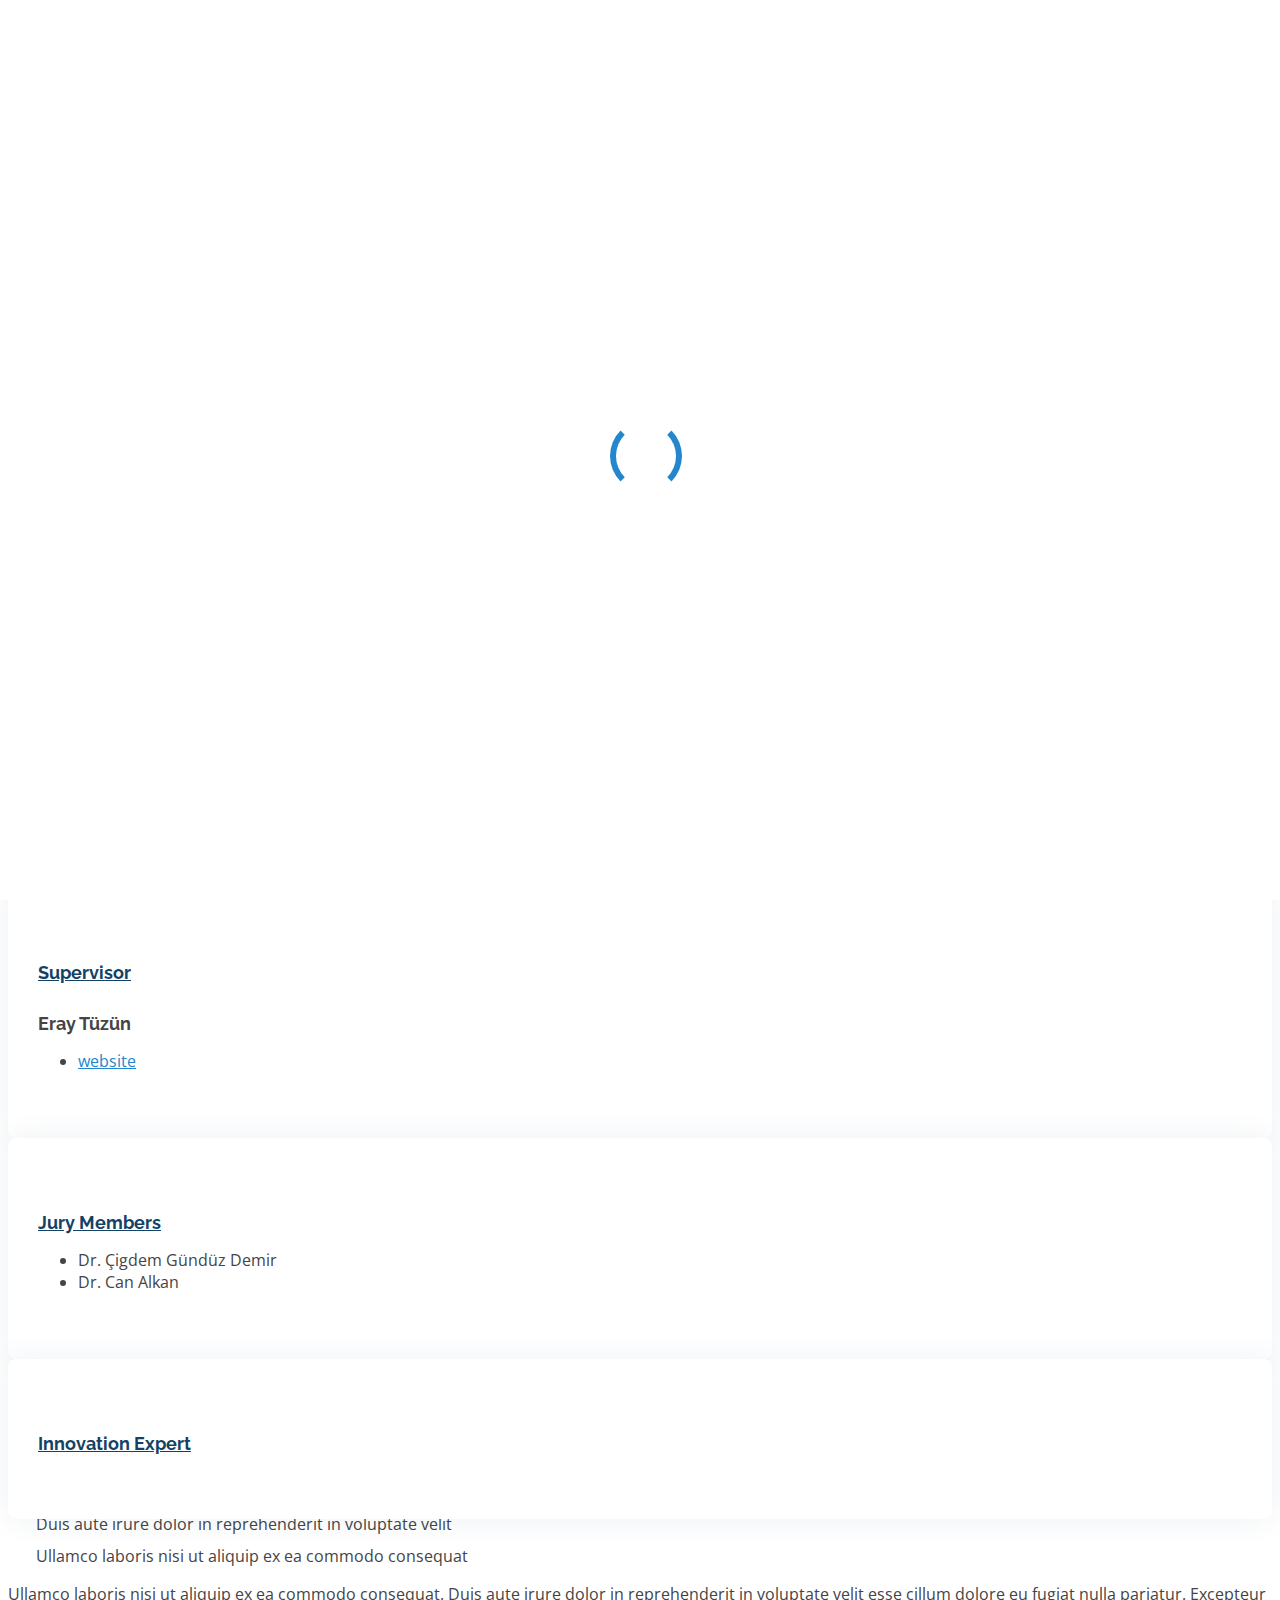
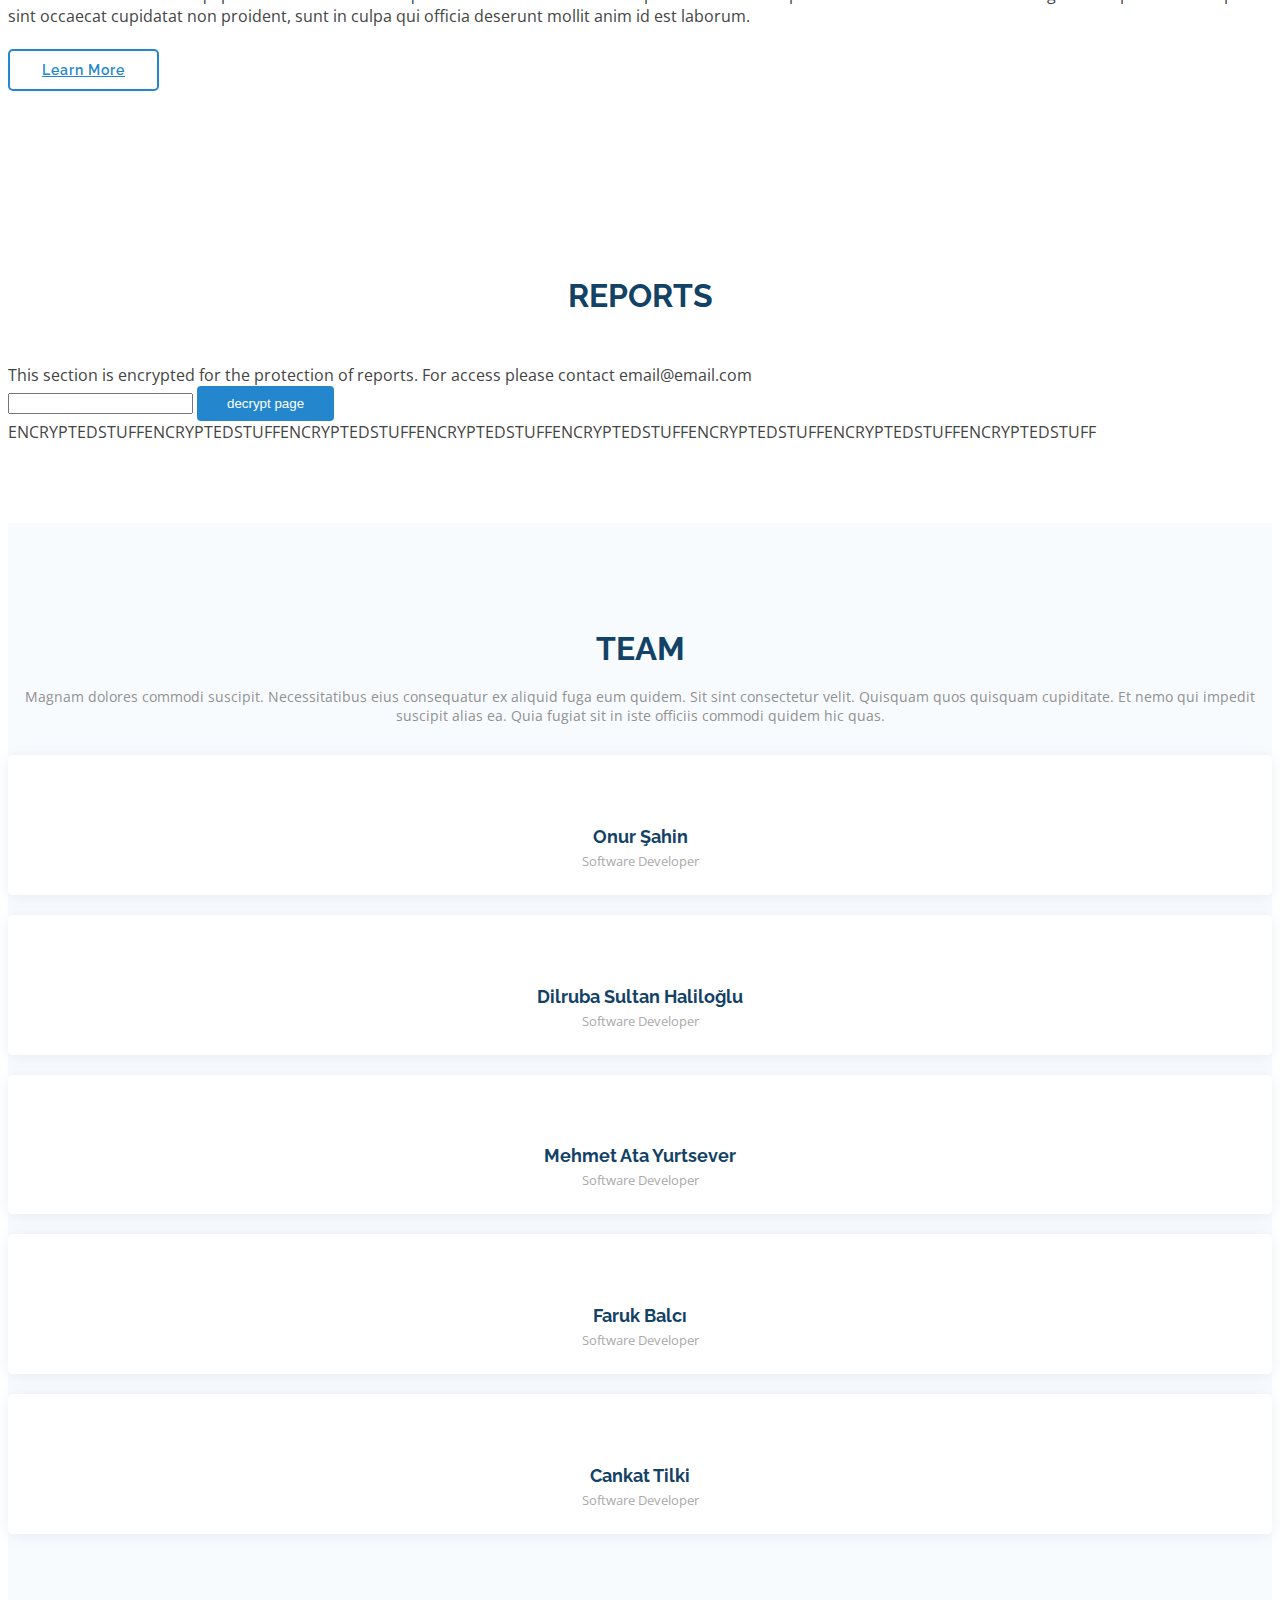
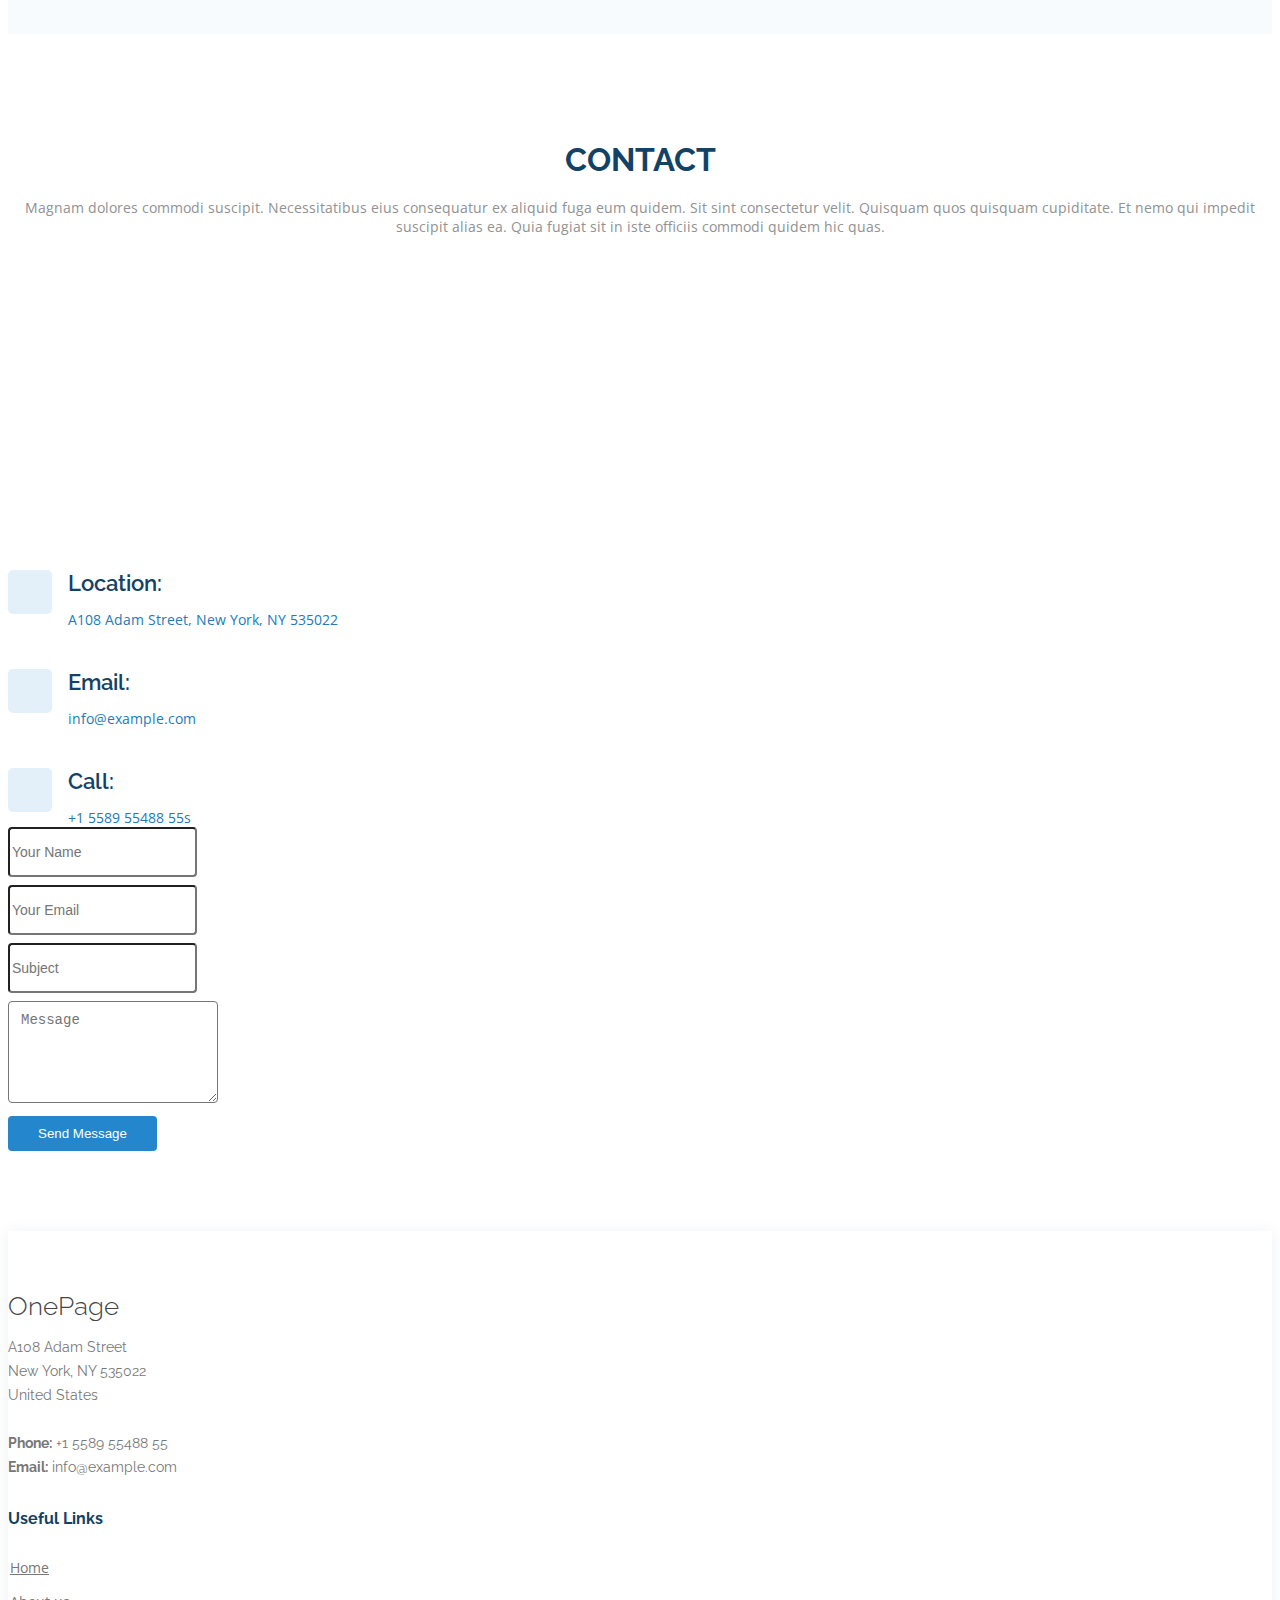
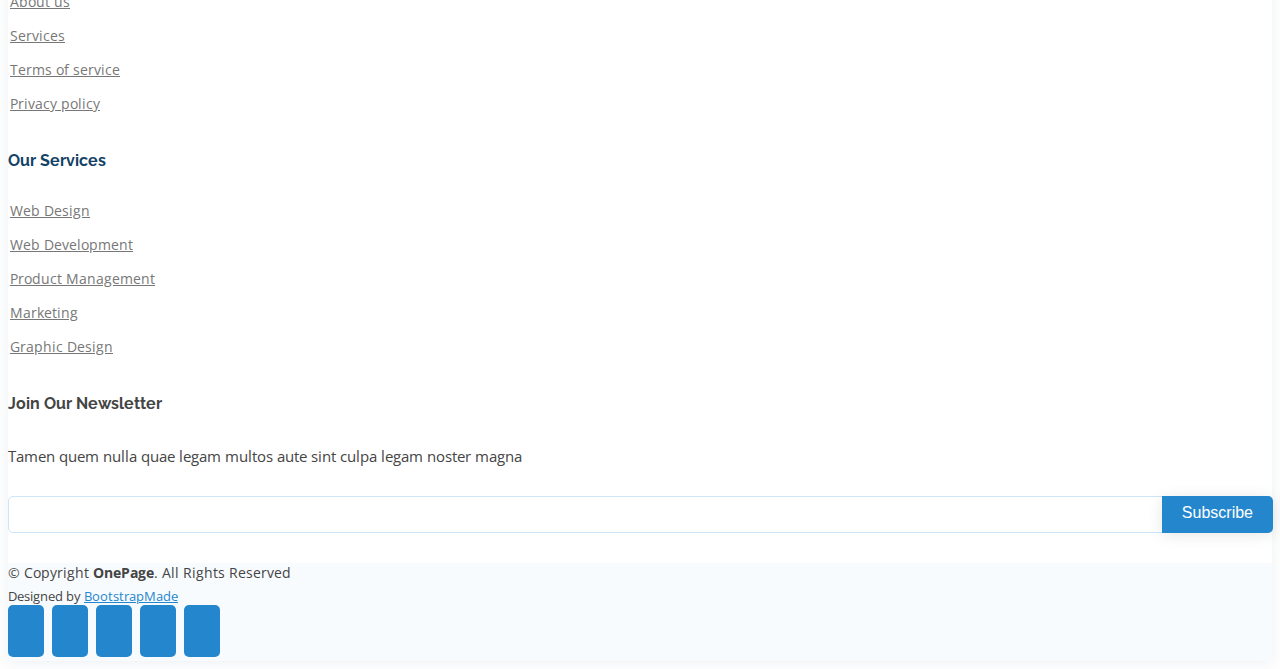
==== commit e4f1db24: "Added encryption for the reports" ====
--- a/index.html
+++ b/index.html
@@ -182,8 +182,7 @@
       <div class="container position-relative" data-aos="fade-up" data-aos-delay="100">
 
         <div class="section-title">
-          <h2>Description</h2>
-          <p>DERT helps you to understand changes in the code</p>
+          <h2>Reports</h2>
         </div>
 
         <div class="pwd-prompt text-center" id="pwd-prompt">
